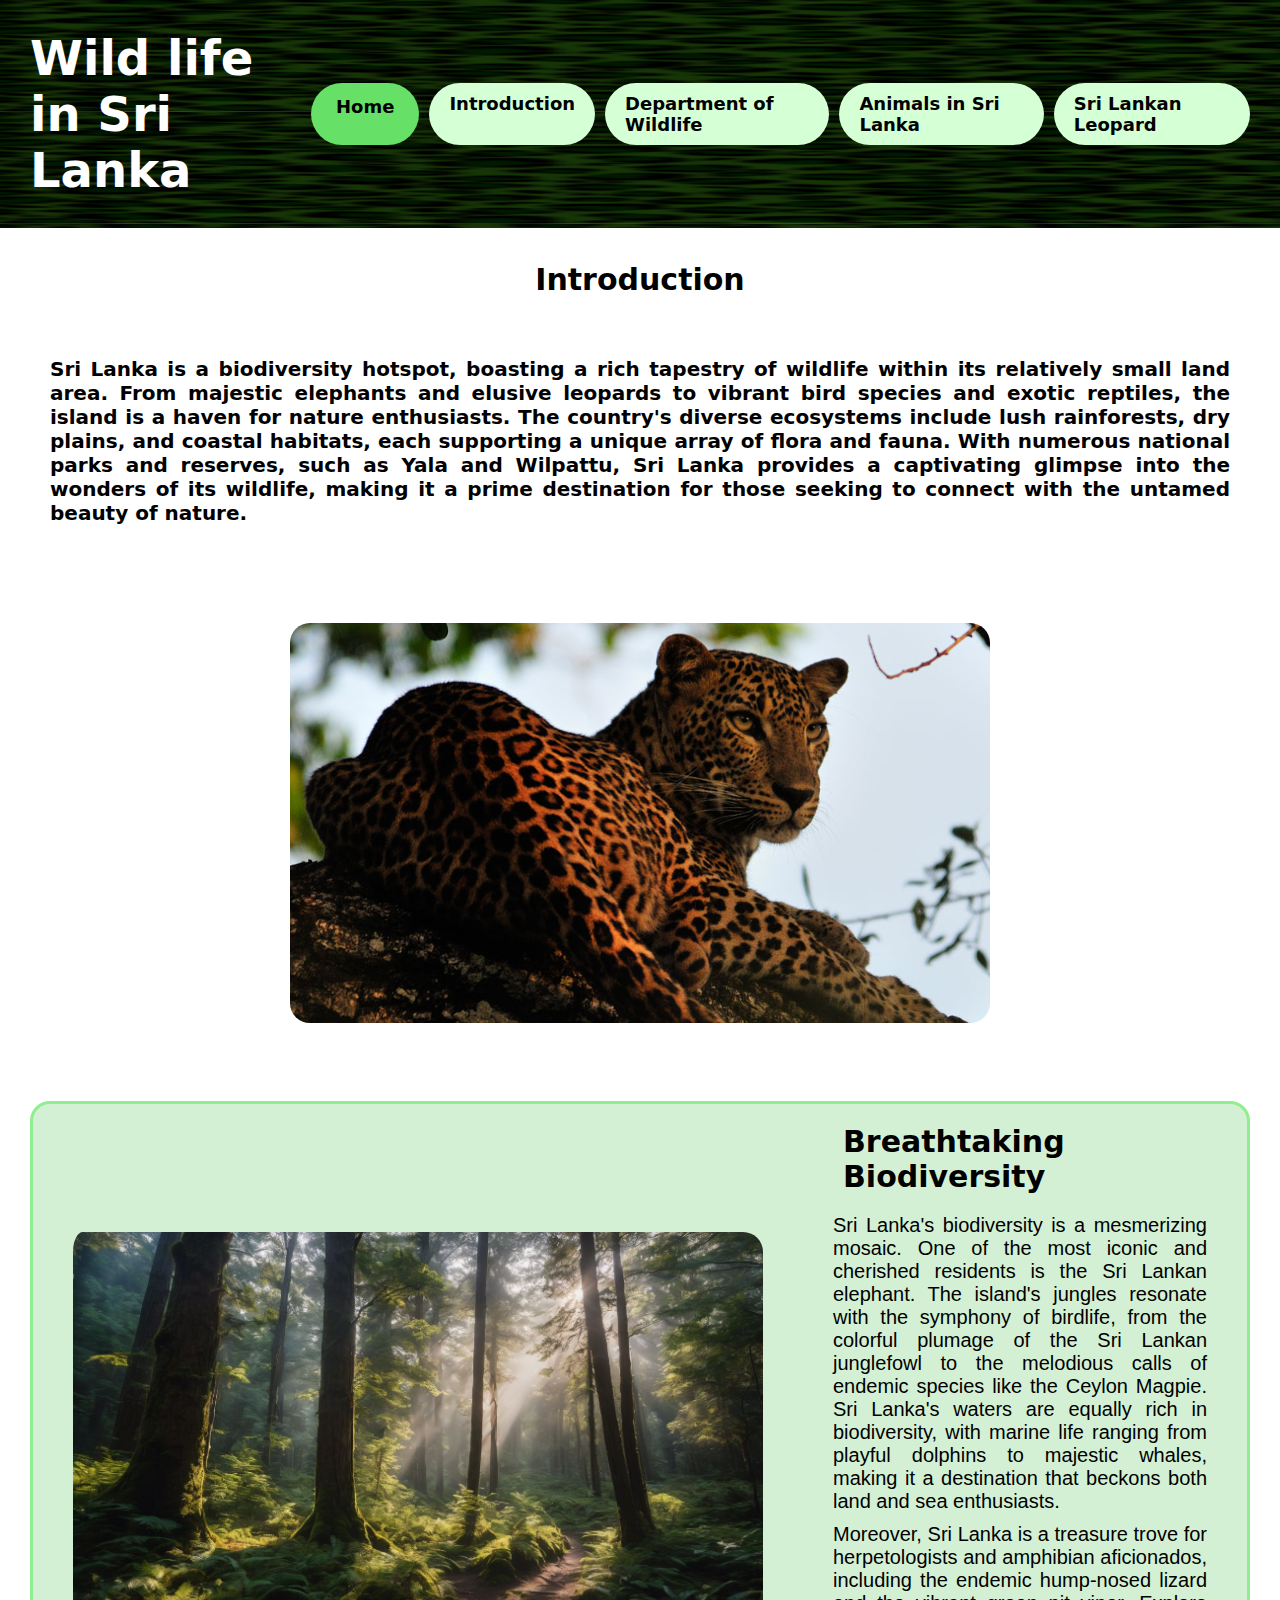
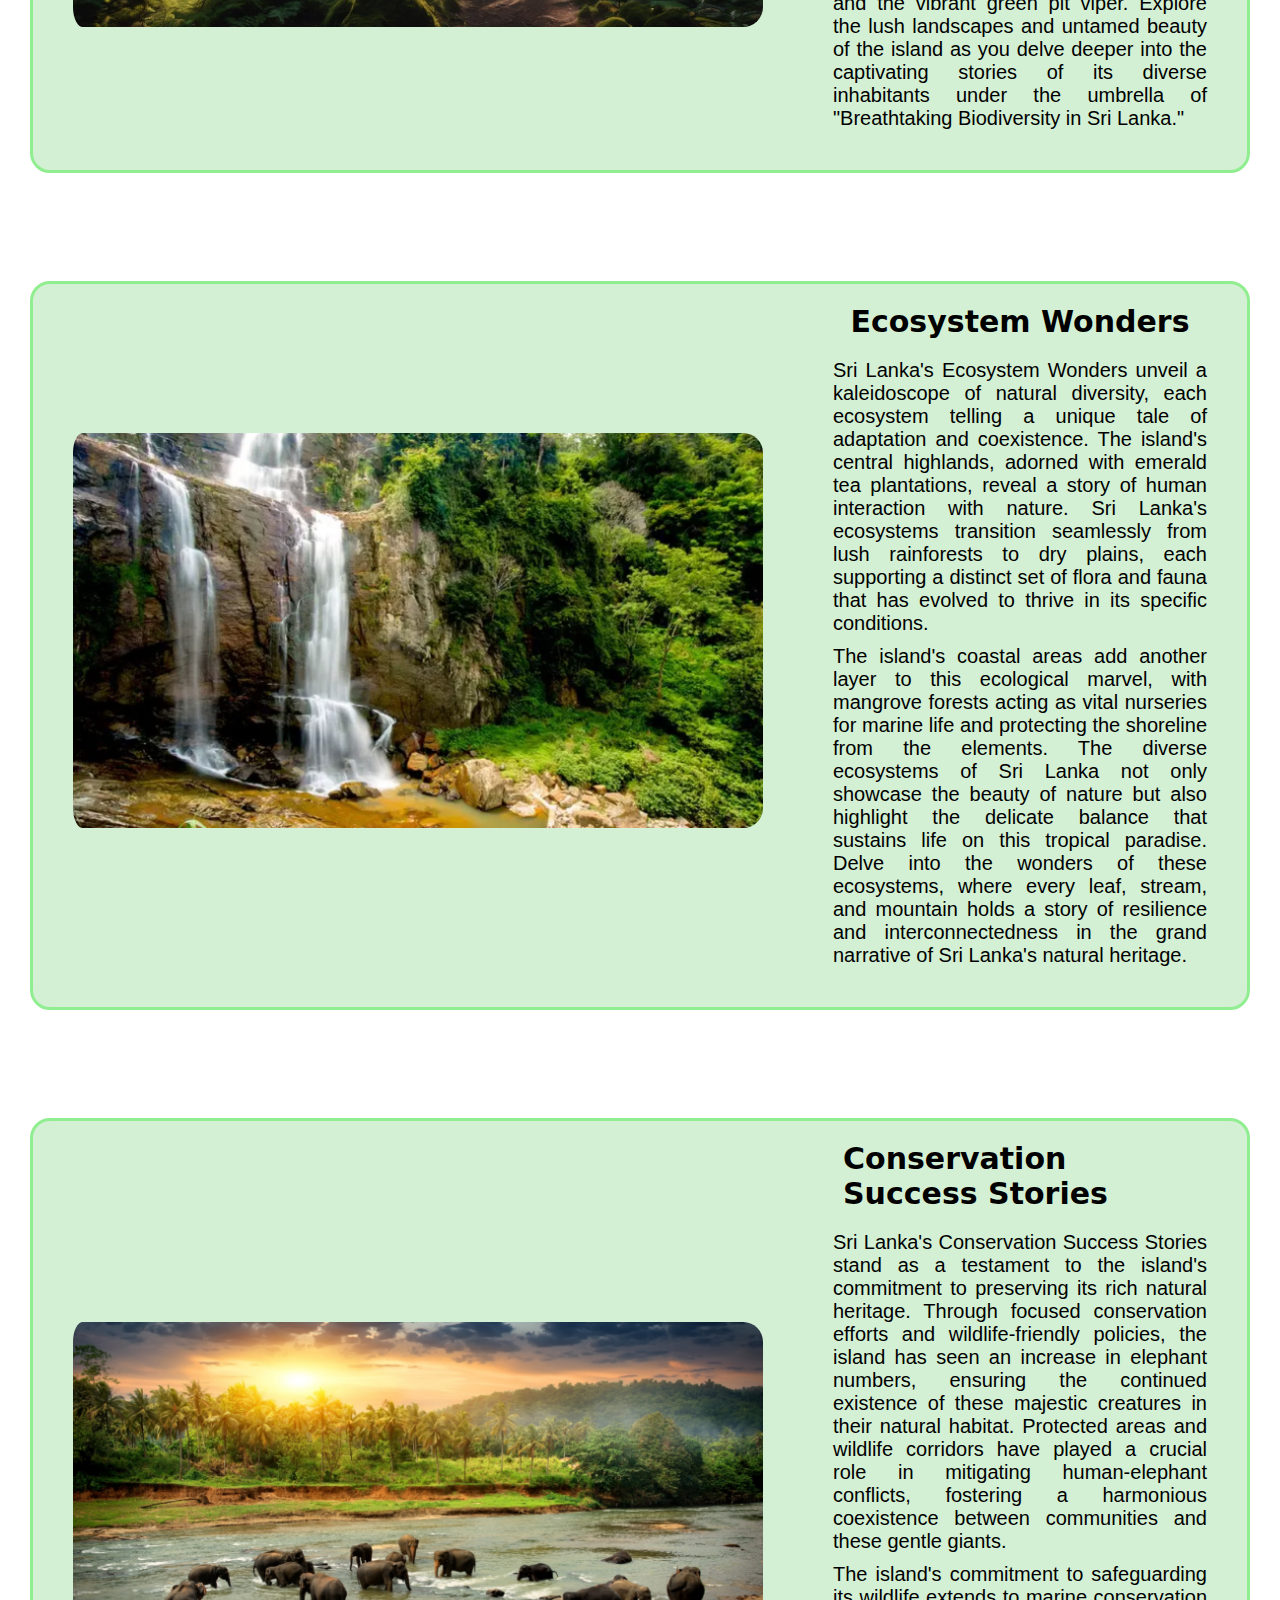
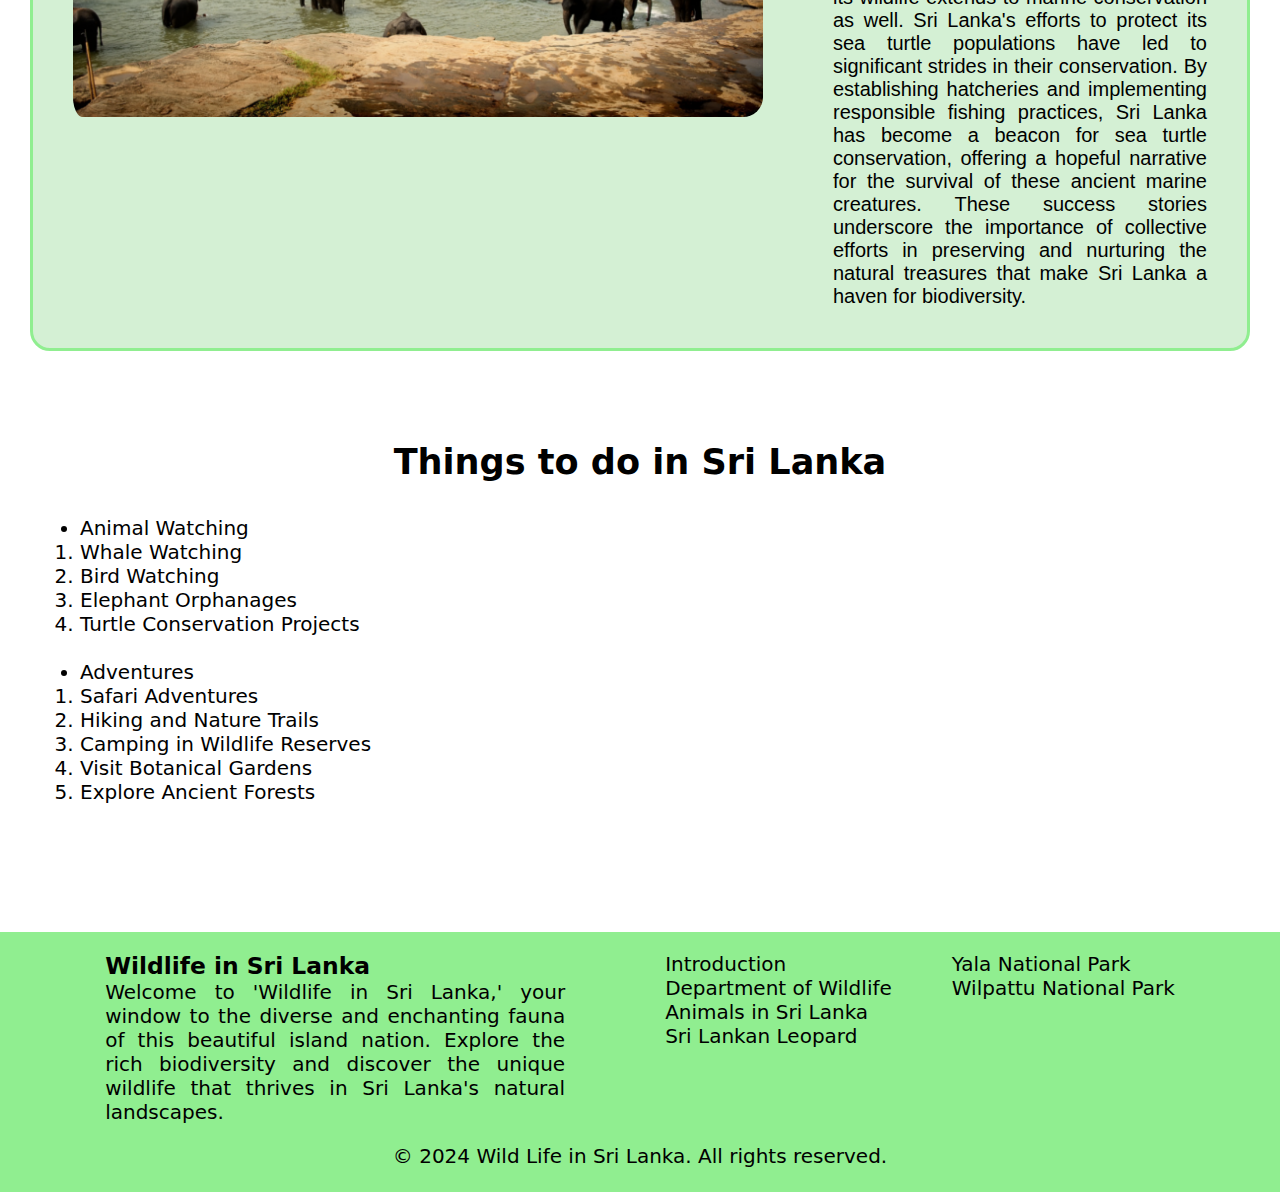
==== index.html @ efc49bca "adding the comments" ====
<!DOCTYPE html>
<html>
    <head>
        <link rel="stylesheet" href="main.css">
        <meta name="viewport" content="width=device-width, initial-scale=1.0">
        <title>Wild Life in Sri Lanka</title>
        
    </head>
    <body>
        
        <header>
            <nav class="navbar">
              <div class="logo">
                <h2 class="sign">Wild life <br>in Sri Lanka</h2>
              </div>
      
              <div class="nav-links">
                <a class="subnavi active" href="index.html">Home</a>
                <a class="subnavi" href="intro.html">Introduction</a>
                <a class="subnavi" href="department.html">Department of Wildlife</a>
                <a class="subnavi" href="animals.html">Animals in Sri Lanka</a>
                <a class="subnavi" href="leopard.html">Sri Lankan Leopard</a>
              </div>
            </nav>
        </header>
        
        <!-- brief introductions -->
        <br>
        <h2 id="int">Introduction</h2>
        <p id="intro">Sri Lanka is a biodiversity hotspot, boasting a rich tapestry of wildlife within its relatively small land area. From majestic elephants and elusive leopards to vibrant bird species and exotic reptiles, the island is a haven for nature enthusiasts. The country's diverse ecosystems include lush rainforests, dry plains, and coastal habitats, each supporting a unique array of flora and fauna. With numerous national parks and reserves, such as Yala and Wilpattu, Sri Lanka provides a captivating glimpse into the wonders of its wildlife, making it a prime destination for those seeking to connect with the untamed beauty of nature.</p>
        <br><br>
        <img src="img01.jpg" id="img01">
        <br><br>

        <div class="box01">
        <div class="double-boxes">
        <div>
            <img src="img02.jpg" id="img02" >
        </div>
        <div class="para1">
            <div class="subhead01">
                <h4>Breathtaking Biodiversity</h4>
            </div>
            <p> Sri Lanka's biodiversity is a mesmerizing mosaic. One of the most iconic and cherished residents is the Sri Lankan elephant. The island's jungles resonate with the symphony of birdlife, from the colorful plumage of the Sri Lankan junglefowl to the melodious calls of endemic species like the Ceylon Magpie. Sri Lanka's waters are equally rich in biodiversity, with marine life ranging from playful dolphins to majestic whales, making it a destination that beckons both land and sea enthusiasts.</p>    
            <p>Moreover, Sri Lanka is a treasure trove for herpetologists and amphibian aficionados, including the endemic hump-nosed lizard and the vibrant green pit viper. Explore the lush landscapes and untamed beauty of the island as you delve deeper into the captivating stories of its diverse inhabitants under the umbrella of "Breathtaking Biodiversity in Sri Lanka."</p>
        </div>
        </div>
        </div>
        <br><br>

        <div class="box01">
        <div class="double-boxes">
        <div>
            <img src="img03.jpg" id="img03" >
        </div>
        <div class="para1">
            <div class="subhead01">
                <h4>Ecosystem Wonders</h4>
            </div>
            <p> Sri Lanka's Ecosystem Wonders unveil a kaleidoscope of natural diversity, each ecosystem telling a unique tale of adaptation and coexistence. The island's central highlands, adorned with emerald tea plantations, reveal a story of human interaction with nature. Sri Lanka's ecosystems transition seamlessly from lush rainforests to dry plains, each supporting a distinct set of flora and fauna that has evolved to thrive in its specific conditions.</p>
            <p>The island's coastal areas add another layer to this ecological marvel, with mangrove forests acting as vital nurseries for marine life and protecting the shoreline from the elements. The diverse ecosystems of Sri Lanka not only showcase the beauty of nature but also highlight the delicate balance that sustains life on this tropical paradise. Delve into the wonders of these ecosystems, where every leaf, stream, and mountain holds a story of resilience and interconnectedness in the grand narrative of Sri Lanka's natural heritage.</p>
        </div>
        </div>
        </div>
        <br><br>

        <div class="box01">
        
        <div class="double-boxes">
        <div>
            <img src="img04.jpg" id="img04">
        </div>
        <div class="para1">
            <div class="subhead01">
                <h4>Conservation Success Stories</h4>
            </div>
            <p> Sri Lanka's Conservation Success Stories stand as a testament to the island's commitment to preserving its rich natural heritage. Through focused conservation efforts and wildlife-friendly policies, the island has seen an increase in elephant numbers, ensuring the continued existence of these majestic creatures in their natural habitat. Protected areas and wildlife corridors have played a crucial role in mitigating human-elephant conflicts, fostering a harmonious coexistence between communities and these gentle giants.</p>
            <p>The island's commitment to safeguarding its wildlife extends to marine conservation as well. Sri Lanka's efforts to protect its sea turtle populations have led to significant strides in their conservation. By establishing hatcheries and implementing responsible fishing practices, Sri Lanka has become a beacon for sea turtle conservation, offering a hopeful narrative for the survival of these ancient marine creatures. These success stories underscore the importance of collective efforts in preserving and nurturing the natural treasures that make Sri Lanka a haven for biodiversity.</p>
        </div>
        </div>
        </div>
        

        <!-- list -->
        <div class="list01">
        <div class="subhead01">
            <h3>Things to do in Sri Lanka</h3>
        </div>
        <ul>
            <br>
            <li>Animal Watching</li>
                <ol>
                    <li>Whale Watching</li>
                    <li>Bird Watching</li>
                    <li>Elephant Orphanages</li>
                    <li>Turtle Conservation Projects</li>
                </ol>
            <br>
            <li>Adventures</li>
            <ol>
                <li>Safari Adventures</li>
                <li>Hiking and Nature Trails</li>
                <li>Camping in Wildlife Reserves</li>
                <li>Visit Botanical Gardens</li>
                <li>Explore Ancient Forests</li>
            </ol>
        </ul>
        </div>
        
        <br><br>

    </body>
    <footer class="footer">
        <div class="footer_sections">
        <div class="footer_des">
        <h3>Wildlife in Sri Lanka</h4>
        <p></p>Welcome to 'Wildlife in Sri Lanka,' your window to the diverse and enchanting fauna of this beautiful island nation. Explore the rich biodiversity and discover the unique wildlife that thrives in Sri Lanka's natural landscapes.</p>
        </div>
        <div class="footer_links">
        <div class="pages">
        <ul style="list-style-type: none;">
            <li><a href="intro.html">Introduction</a></li>
            <li><a href="department.html">Department of Wildlife</a></li>
            <li><a href="animals.html">Animals in Sri Lanka</a></li>
            <li><a href="leopard.html">Sri Lankan Leopard</a></li>  
        </ul>
        </div>

        <div class="parks">
        <ul style="list-style-type: none;">
            <li><a href="yala.html">Yala National Park</a></li>
            <li><a href="wilpattu.html">Wilpattu National Park</a></li>
        </ul>
        </div>
        </div>
        </div>

        <div class="foot">
        <p>&copy; 2024 Wild Life in Sri Lanka. All rights reserved.</p><br>
        </div>
    </footer>

</html>
---- main.css ----
@import url("https://fonts.googleapis.com/css2?family=Poppins:wght@300;400;500;600;700&display=swap");

* {
  margin: 0;
  padding: 0;
  box-sizing: border-box;
}


body {
    background-color: white;
    font-family: system-ui, -apple-system, BlinkMacSystemFont, 'Segoe UI', Roboto, Oxygen, Ubuntu, Cantarell, 'Open Sans', 'Helvetica Neue', sans-serif;
    font-size: 20px;

}

/* navigation bar */
#head {
    text-align: center;
    color: white;
    border-style: none;
    padding: 50px;
    font-size: large;
    position: relative;
    box-sizing: border-box;
    background-image: url("img34.png");
    
}

.navbar {
    display: flex;
    justify-content: space-between;
    align-items: center;
    padding: 30px;
    background-image: url("img34.png");
}

.nav-links {
    display: flex;
    gap: 10px;
    font-size: 18px;
    cursor: pointer;
}
.nav-links .active {
    cursor: pointer;
    font-size: 18px;
    color: black;
    padding: 13px 25px;
    background-color: rgb(102, 224, 102);
    font-weight: 800;

}

.nav-links a:hover {
    background-color: rgb(102, 224, 102);
    color: white;
}

.subnavi {
    color: black;
    padding: 10px 20px;
    background-color: rgb(213, 255, 213);
    border: none;
    border-radius: 60px;
    text-decoration: none;
    font-weight: 700;
    transition: ease 0.5s;
}

h2 {
    text-align: center;
}

#img01 {
    border-radius: 20px;
    margin: auto;

}

.subhead01 {
    font-size: 30px;
    color: black;
    flex-direction: row;
    text-align: justify;
    display: flex;
    justify-content: center;
    padding: 10px;
    font-family: system-ui, -apple-system, BlinkMacSystemFont, 'Segoe UI', Roboto, Oxygen, Ubuntu, Cantarell, 'Open Sans', 'Helvetica Neue', sans-serif;
}

.subhead02 {
    font-size: 25px;
    color: black;
    flex-direction: row;
    text-align: justify;
    display: flex;
    justify-content: center;
    padding: 10px;
    font-family: system-ui, -apple-system, BlinkMacSystemFont, 'Segoe UI', Roboto, Oxygen, Ubuntu, Cantarell, 'Open Sans', 'Helvetica Neue', sans-serif;
}

#img02 {
    max-width: 700px; 
    float: left;
    object-fit: cover;
    border-radius: 20px;
    margin-top: 25px;
    margin-right: 20px;
    flex-direction: column;
    display: flex;
    padding-left:10px;
}

.para1 {
    font-size: 20px;
    flex-direction: column;
    text-align: left;
    display: flex;
    justify-content:right;
    padding: 20;
    font-family: Arial, Helvetica, sans-serif;
    font-weight: 520;
    margin: 10px;

}

#img03 {
    max-width: 700px; 
    float: left;
    object-fit: cover;
    border-radius: 20px;
    margin-right: 20px;
    flex-direction: column;
    display: flex;
    padding-left:10px; 

}

#img04 {
    max-width: 700px; 
    float: left;
    object-fit: cover;
    border-radius: 20px;
    margin-right: 20px;
    flex-direction: column;
    display: flex;
    padding-left:10px;

}


.topic2 {
    border: solid;
    border-radius: 20px;

}

.topic3 {
    border: solid;
    border-radius: 20px;
}

.sign {
    text-align: left;
    font-size: xxx-large;
    color: white;

}

#img01 {
    display: block;
    margin: auto;
}

#intro {
    font-weight: 550;
    padding: 20px;
    margin: 30px;
    text-align: center;
    text-align: justify;
    text-justify: inter-word;

}

.test {
    margin: 0;
    padding: 0;
    box-sizing: border-box;
    display: flexbox;
    justify-content: space-between;
}

#int {
    font-size: 30px;
    color: black;
    flex-direction: row;
    text-align: justify;
    display: flex;
    justify-content: center;
    padding: 10px;
    font-family: system-ui, -apple-system, BlinkMacSystemFont, 'Segoe UI', Roboto, Oxygen, Ubuntu, Cantarell, 'Open Sans', 'Helvetica Neue', sans-serif;
}

.box01 {
    border: solid;
    margin: 30px;
    border-radius: 20px;
    padding-bottom: 30px;
    padding-left: 20px;
    padding-right: 30px;
    border-color: lightgreen;
    background-color: rgb(212, 240, 212);
}

.box02 {
    border: solid;
    margin: 5px 40px;
    border-radius: 20px;
    padding-bottom: 30px;
    padding-left: 20px;
    padding-right: 30px;
    border-color: lightgreen;
    background-color: rgb(212, 240, 212);
}

.forests {
    font-weight: 100;
    text-align: center;
    font-size: x-large;
    margin: 20px;
    font-size: 30px;

}

.des {
    padding: 10px;
    font-weight: 600;
    margin: 10px;
}

.sqr2 {
    display: flex;
    flex-direction: row;
    justify-content: space-between;
    align-items: center;
    gap: 10px
    
}

.sqr2 img{
    width: 50%;
    border-radius: 20px;
    max-height: 500px;
    max-width: 800px;
    margin-right: 10px;
}

.sqr2 iframe{
    width: 50%;
    border-radius: 20px;
}

.list01 {
    padding: 30px 30px;
    margin: 50px;
    border-radius: 20px;
}

.table01 {
    padding: 1px 200px 30px;
    margin: auto;
}

#tfoot {
    text-align: center;
}

.table_topic {
    text-align: center;
    font-size: x-large;

}

#img33, #img35, #img36, #img37, #img38, #img39 {
    border-radius: 30px;
    padding: 20px;
    max-width: 400px;
    max-height: 400px;
}

#img10, #img11 {
    margin-top: 30px;
}

#img12, #img13, #img14, #img15, #img16, #img17, #img18, #img19, #img20, #img21 {
    margin-top: 30px;
}

iframe {
    border-radius: 20px;
    max-height: 400px;
}

.flex2 {
    border-radius: 20px;
    padding-bottom: 30px;
    padding-left: 20px;
    padding-right: 30px;
    border-color: lightgreen;
    background-color: rgb(212, 240, 212);
    display: flex;
    flex-direction: row;
    justify-content: space-between;
    align-items: center;
    margin: 20px;
}

.flex3 {
    display: flex;
    flex-direction: column;
    justify-content: space-between;
    align-items: center;
}

.map_department {
    display: flex; 
    justify-content: center;
    padding: 50px 10px;
}

.link {
    text-align: center;
    font-weight: 500;

}

.subnavi02 {
    color: white;
    padding: 10px 20px;
    background-color:green;
    border: none;
    border-radius: 60px;
    text-decoration: none;
    font-weight: 700;
    transition: ease 0.5s;
}

.subnavi02 a:hover {
    background-color: rgb(102, 224, 102);
    color: white;
}


.double-boxes {
    display: flex;
    align-items: center;
    justify-content: center;

    gap: 40px;
  }

@media (max-width: 768px){
    .sqr2 iframe, .sqr2 img{
        width: 100%;
    }
}
  /* flex boxes */
  .double-boxes img {
    max-width: 600px;
    border-radius: 20px;
    object-fit: contain;
    margin: 10px;
  }

  .double-boxes p {
    font-size: 20px;
    font-weight: 270;
  }
  
  .double-boxes a {
    text-decoration: none;
    color: black;
    font-weight: 700;
    background-color: lightgreen;
    padding: 20px;
    border-radius: 20px;
    width: fit-content;
    transition: ease 0.5s;
  }

  .double-boxes a:hover {
    background-color: green;
    color: white;
  }
  
  .para1 {
    display: flex;
    align-items: center;
    justify-content: center;
    flex-direction: column;
    gap: 10px;
    text-align: justify;
    text-justify: inter-word;
  }
  
  .para2 {
    display: flex;
    justify-content: right;
    flex-direction: column;
    gap: 10px;
    margin: 20px 10px;
    text-align: justify;
    text-justify: inter-word;
    
  }

  #where_leo{
    margin: 30px;
  }

  /* table */
  table {
    border: 1px solid lightgreen;
    border-collapse: collapse;
    font-family: Arial, sans-serif;
  }
  
  th {
    background-color: rgb(102, 224, 102);
    text-align: left;
    padding: 5px;
  }
  
  td {
    border: 1px solid lightgreen;
    padding: 5px;
  }

  tr:nth-child(even) {
    background-color: rgb(212, 240, 212);
  }

  /* footer */
  .footer {
    background-color: lightgreen;
    text-align: center;
  }

  .footer_links {
    display: flex;
    flex-direction: row;
    gap: 60px;
    justify-content: center;
    padding: 20px;
  }

  .pages {
    text-align: left;
  }

  .parks {
    text-align: left;
  }

  .footer a {
    text-decoration: none; 
    cursor: pointer;
    color: black;
  }

  .footer_sections {
    display: flex;
    flex-direction: row;    
    justify-content: center;
    gap: 60px;
  }

  .footer_des {
    text-align: justify;
    text-justify: inter-word;
    padding: 20px;
    max-width: 500px;
  }


@media all and (max-width: 700px) {
    
    .navbar {
        flex-direction: column;
        text-align: center;
        display: flex;
        display: flex;
    }

    .nav-links {
        margin-top: 10px;
        display: none;
        flex-direction: column;
    }

    .nav-links a {
        margin: 10px 0;
        display: block;
        padding: 10px;
        border-radius: 60px;
    }


    .nav-links {
        display: flex;
        gap: 10px;
        font-size: 18px;
        cursor: pointer;
        
    }
    .nav-links .active {
        cursor: pointer;
        font-size: 18px;
        color: black;
        padding: 13px 25px;
        background-color: rgb(102, 224, 102);
        font-weight: 800;
        display: flex;
        flex-direction: column;
    
    }
    
    .nav-links a:hover {
        background-color: rgb(102, 224, 102);
        color: white;
    }

    .subnavi {
        color: black;
        padding: 10px 20px;
        background-color: rgb(213, 255, 213);
        border: none;
        border-radius: 60px;
        text-decoration: none;
        font-weight: 700;
        transition: ease 0.5s;
    }

    
    .sign {
        text-align: center;
        font-size: xxx-large;
        color: white;
    }

    #img01 {
        max-width: 300px;
    }

    
    #img02, #img03, #img04{
        max-width: 300px;
    }
  
    #img05, #img06, #img07, #img08, #img09  {
        max-width: 400px;
    } 

    iframe {
        max-height: 200px;
    }

    #img10, #img11 {
        max-width: 300px;
    } 

    .forests {
        padding: 0px;
    }

    .sqr2 {
        display: flex;
        flex-direction: column;
    }

    .box01, .box02 {
        margin: 10px;
        padding: 20px;
        text-align: center;
        text-align: justify;
        text-justify: inter-word;

    }

    .flex3 {
        display: flex;
        flex-direction: column;
        justify-content: space-between;
        align-items: center;
        padding: 10px;
    }
    
    .flex2 {
        display: flex;
        flex-direction: column;
        padding: 20px;
    }


    .double-boxes {
        flex-direction: column;
    }

    .double-boxes img {
        max-width: 100%;
        margin: 10px 0;
    }

    .para1, .para2 {
        padding: 10px;
        text-align: center;
        text-align: justify;
        text-justify: inter-word;
    }

    .subhead01 {
        text-align: center;
    }

    .subnavi02 {
        margin: 20px;
    }
    .des {
        text-align: justify;
        text-justify: inter-word;
    }

    .list01 {
        padding: 50px;
    }
    
    iframe {
        border-radius: 20px;
        max-width: 400px;
    }

    .table01 {
        padding: 20px 10px;
        margin: auto;
    }

    .footer_sections {
        flex-direction: column;
        gap: 10px;
      }
}



@media all and (max-width: 960px) {

    #img33, #img35, #img36, #img37,#img38, #img39 {
        max-width: 350px;
        padding: 20px;
    } 

    .flex2 {
        display: flex;
        flex-direction: column;
    }
}

@media all and (max-width: 1150px) {
    .double-boxes {
        flex-direction: column;
    }

    .double-boxes img {
        max-width: 100%;
        margin: 10px 0;
    }

}
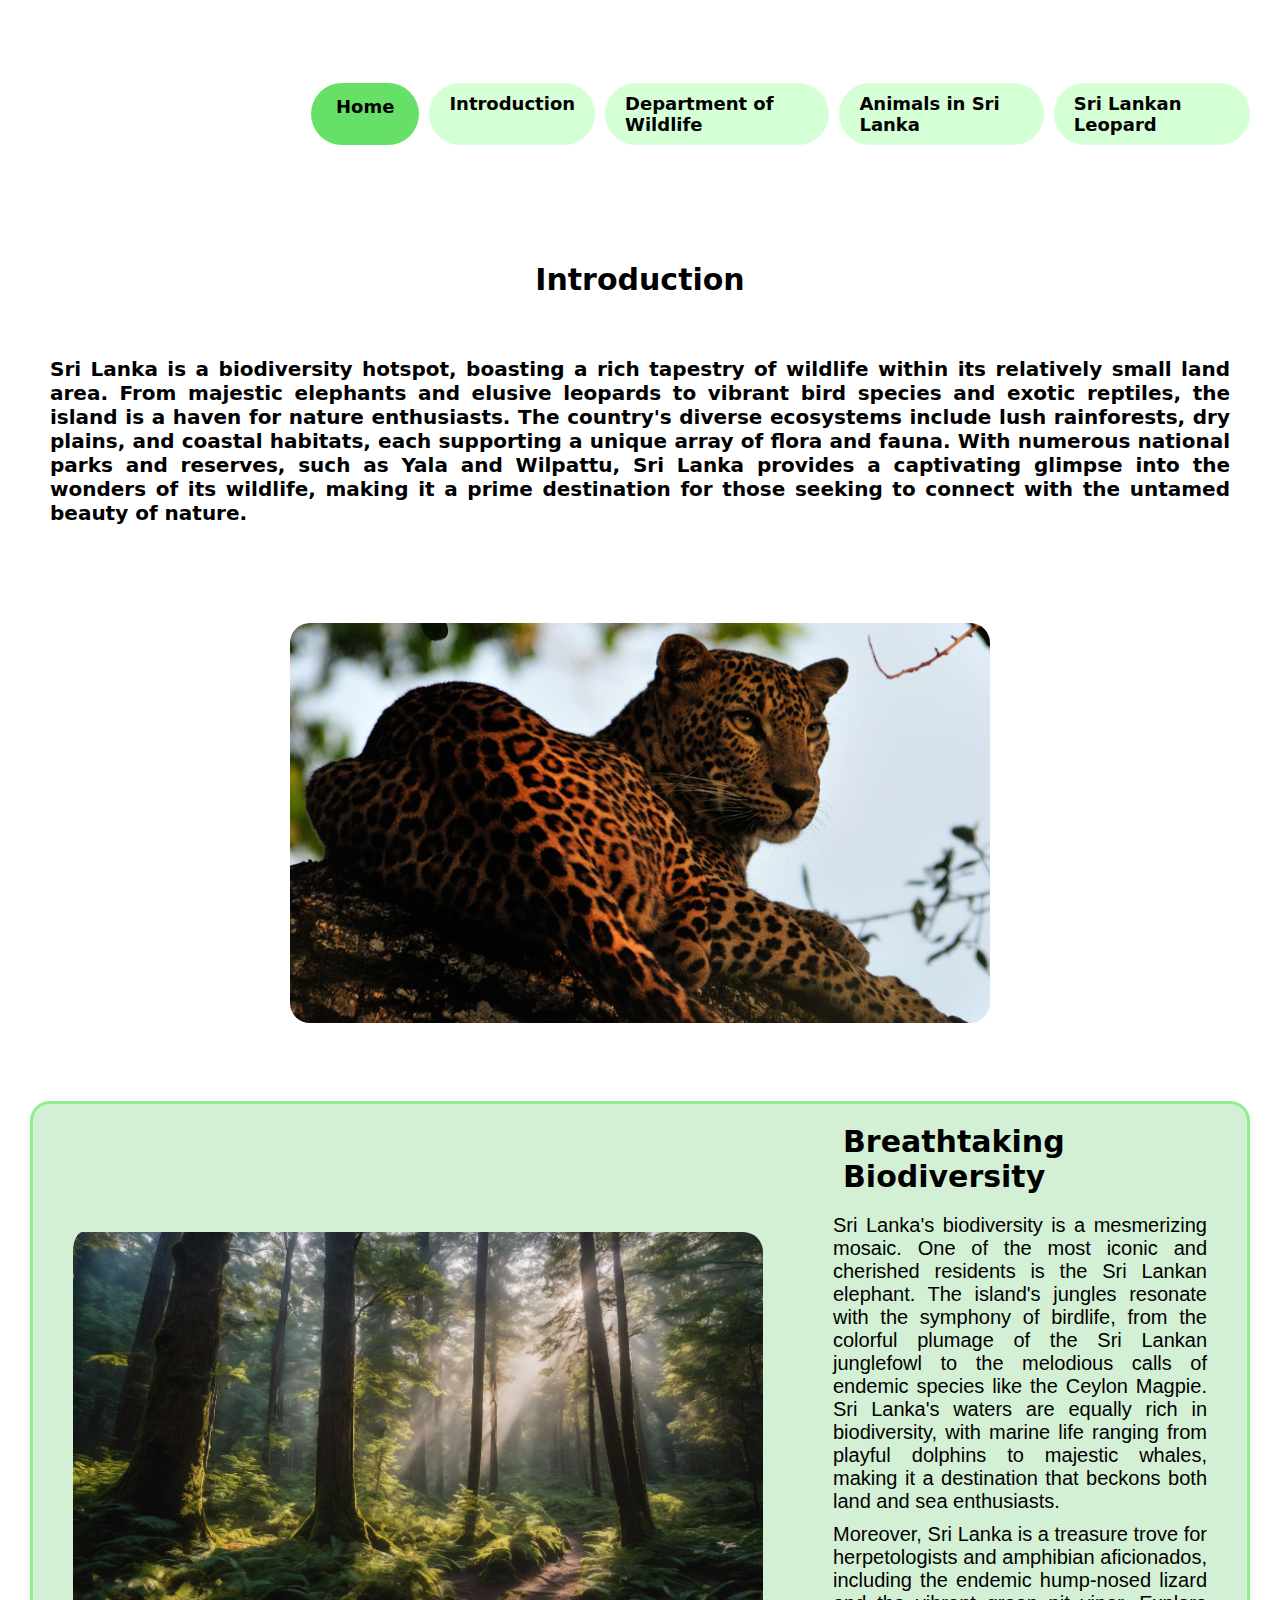
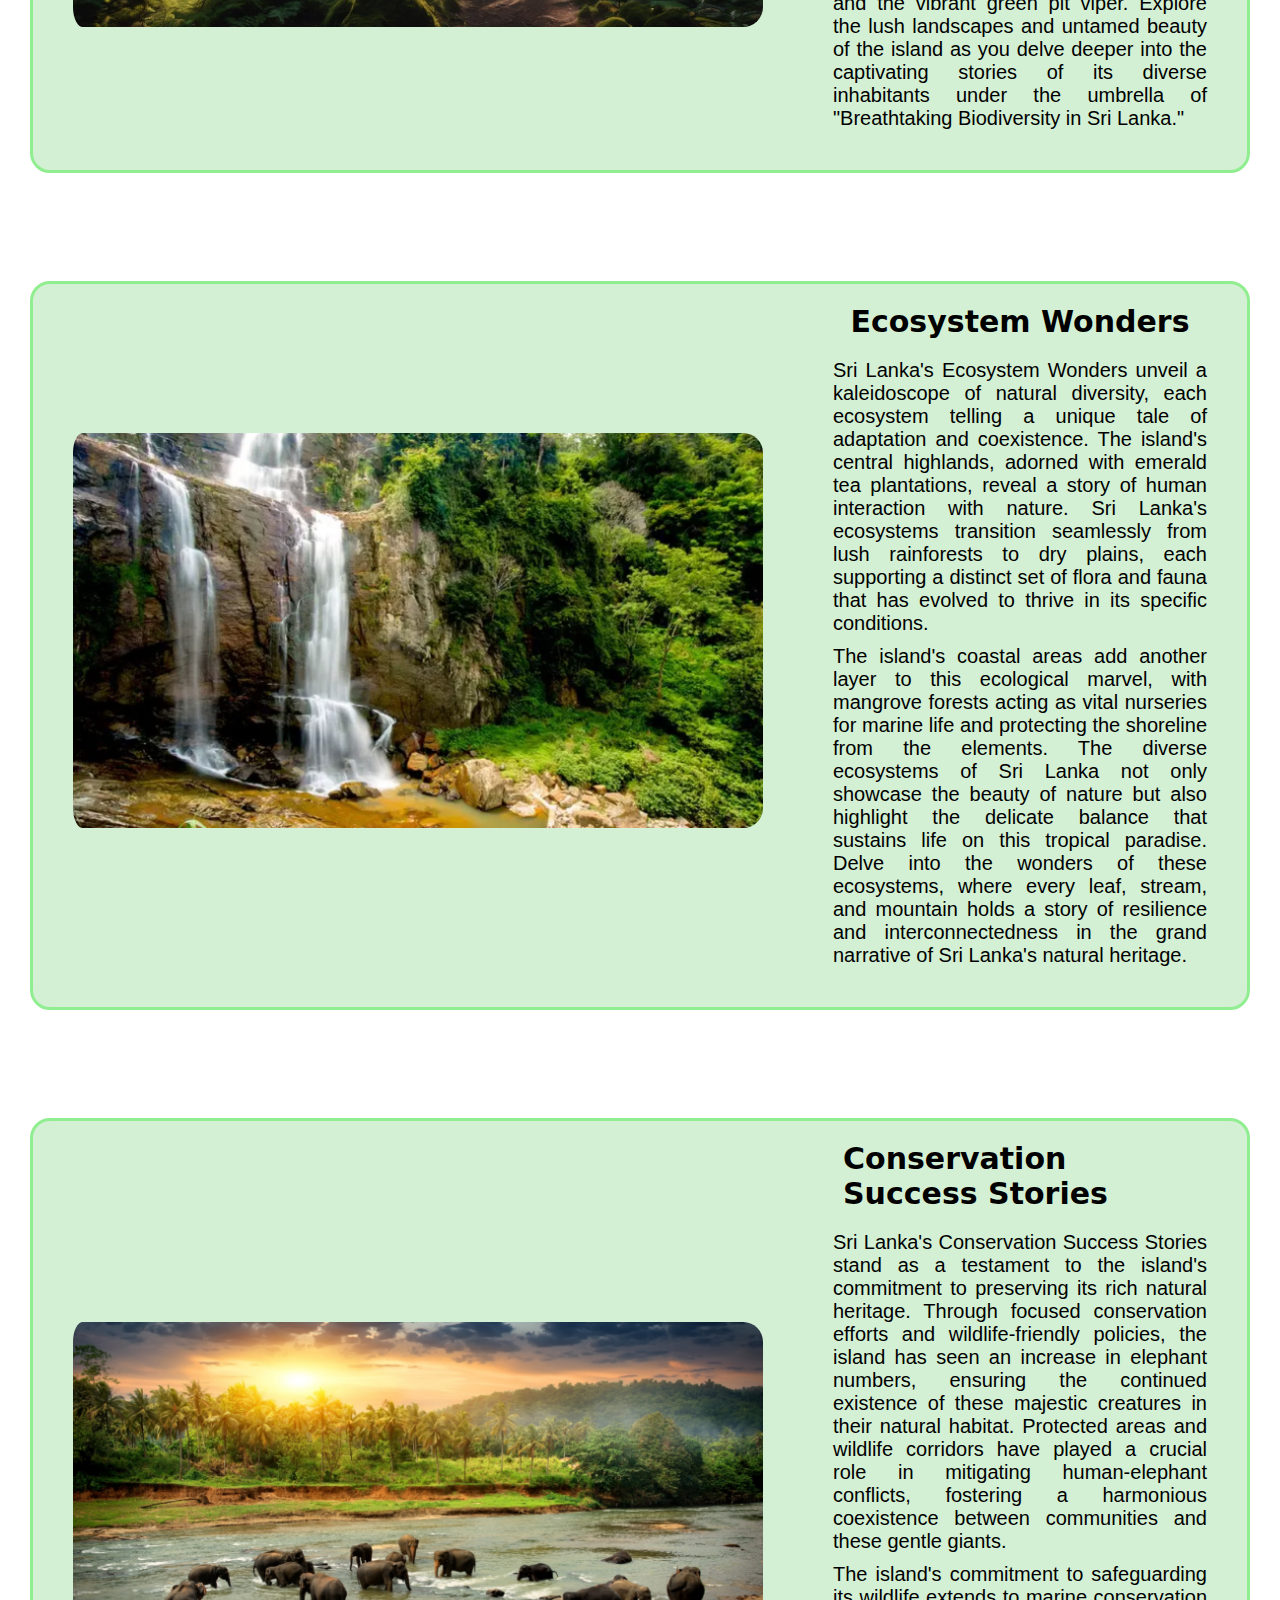
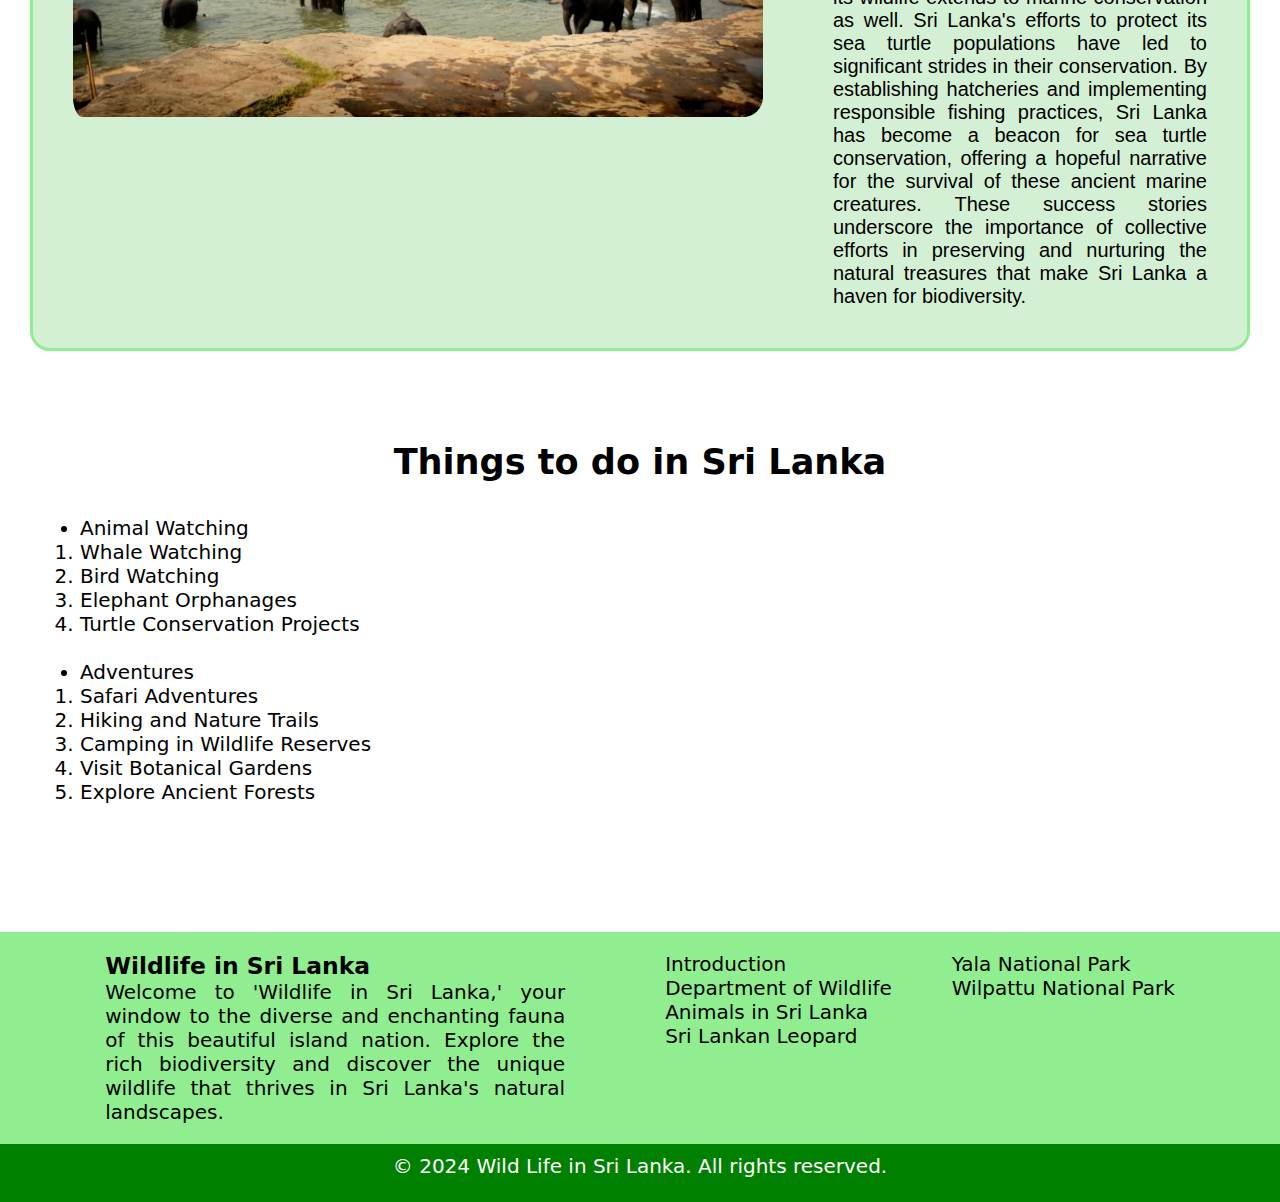
==== commit e1dd7615: "to final" ====
--- a/index.html
+++ b/index.html
@@ -1,7 +1,7 @@
 <!DOCTYPE html>
 <html>
     <head>
-        <link rel="stylesheet" href="main.css">
+        <link rel="stylesheet" href="CSSAssets/main.css">
         <meta name="viewport" content="width=device-width, initial-scale=1.0">
         <title>Wild Life in Sri Lanka</title>
         
@@ -29,13 +29,13 @@
         <h2 id="int">Introduction</h2>
         <p id="intro">Sri Lanka is a biodiversity hotspot, boasting a rich tapestry of wildlife within its relatively small land area. From majestic elephants and elusive leopards to vibrant bird species and exotic reptiles, the island is a haven for nature enthusiasts. The country's diverse ecosystems include lush rainforests, dry plains, and coastal habitats, each supporting a unique array of flora and fauna. With numerous national parks and reserves, such as Yala and Wilpattu, Sri Lanka provides a captivating glimpse into the wonders of its wildlife, making it a prime destination for those seeking to connect with the untamed beauty of nature.</p>
         <br><br>
-        <img src="img01.jpg" id="img01">
+        <img src="ImageAssets/img01.jpg" id="img01">
         <br><br>
 
         <div class="box01">
         <div class="double-boxes">
         <div>
-            <img src="img02.jpg" id="img02" >
+            <img src="ImageAssets/img02.jpg" id="img02" >
         </div>
         <div class="para1">
             <div class="subhead01">
@@ -51,7 +51,7 @@
         <div class="box01">
         <div class="double-boxes">
         <div>
-            <img src="img03.jpg" id="img03" >
+            <img src="ImageAssets/img03.jpg" id="img03" >
         </div>
         <div class="para1">
             <div class="subhead01">
@@ -68,7 +68,7 @@
         
         <div class="double-boxes">
         <div>
-            <img src="img04.jpg" id="img04">
+            <img src="ImageAssets/img04.jpg" id="img04">
         </div>
         <div class="para1">
             <div class="subhead01">
--- a/CSSAssets/main.css
+++ b/CSSAssets/main.css
@@ -0,0 +1,685 @@
+@import url("https://fonts.googleapis.com/css2?family=Poppins:wght@300;400;500;600;700&display=swap");
+
+* {
+  margin: 0;
+  padding: 0;
+  box-sizing: border-box;
+}
+
+
+body {
+    background-color: white;
+    font-family: system-ui, -apple-system, BlinkMacSystemFont, 'Segoe UI', Roboto, Oxygen, Ubuntu, Cantarell, 'Open Sans', 'Helvetica Neue', sans-serif;
+    font-size: 20px;
+
+}
+
+/* navigation bar */
+#head {
+    text-align: center;
+    color: white;
+    border-style: none;
+    padding: 50px;
+    font-size: large;
+    position: relative;
+    box-sizing: border-box;
+    background-image: url("ImageAssets/img34.png");
+    
+}
+
+.navbar {
+    display: flex;
+    justify-content: space-between;
+    align-items: center;
+    padding: 30px;
+    background-image: url("ImageAssets/img34.png");
+}
+
+.nav-links {
+    display: flex;
+    gap: 10px;
+    font-size: 18px;
+    cursor: pointer;
+}
+.nav-links .active {
+    cursor: pointer;
+    font-size: 18px;
+    color: black;
+    padding: 13px 25px;
+    background-color: rgb(102, 224, 102);
+    font-weight: 800;
+
+}
+
+.nav-links a:hover {
+    background-color: rgb(102, 224, 102);
+    color: white;
+}
+
+.subnavi {
+    color: black;
+    padding: 10px 20px;
+    background-color: rgb(213, 255, 213);
+    border: none;
+    border-radius: 60px;
+    text-decoration: none;
+    font-weight: 700;
+    transition: ease 0.5s;
+}
+
+h2 {
+    text-align: center;
+}
+
+#img01 {
+    border-radius: 20px;
+    margin: auto;
+
+}
+
+.subhead01 {
+    font-size: 30px;
+    color: black;
+    flex-direction: row;
+    text-align: justify;
+    display: flex;
+    justify-content: center;
+    padding: 10px;
+    font-family: system-ui, -apple-system, BlinkMacSystemFont, 'Segoe UI', Roboto, Oxygen, Ubuntu, Cantarell, 'Open Sans', 'Helvetica Neue', sans-serif;
+}
+
+.subhead02 {
+    font-size: 25px;
+    color: black;
+    flex-direction: row;
+    text-align: justify;
+    display: flex;
+    justify-content: center;
+    padding: 10px;
+    font-family: system-ui, -apple-system, BlinkMacSystemFont, 'Segoe UI', Roboto, Oxygen, Ubuntu, Cantarell, 'Open Sans', 'Helvetica Neue', sans-serif;
+}
+
+#img02 {
+    max-width: 700px; 
+    float: left;
+    object-fit: cover;
+    border-radius: 20px;
+    margin-top: 25px;
+    margin-right: 20px;
+    flex-direction: column;
+    display: flex;
+    padding-left:10px;
+}
+
+.para1 {
+    font-size: 20px;
+    flex-direction: column;
+    text-align: left;
+    display: flex;
+    justify-content:right;
+    padding: 20;
+    font-family: Arial, Helvetica, sans-serif;
+    font-weight: 520;
+    margin: 10px;
+
+}
+
+#img03 {
+    max-width: 700px; 
+    float: left;
+    object-fit: cover;
+    border-radius: 20px;
+    margin-right: 20px;
+    flex-direction: column;
+    display: flex;
+    padding-left:10px; 
+
+}
+
+#img04 {
+    max-width: 700px; 
+    float: left;
+    object-fit: cover;
+    border-radius: 20px;
+    margin-right: 20px;
+    flex-direction: column;
+    display: flex;
+    padding-left:10px;
+
+}
+
+
+.topic2 {
+    border: solid;
+    border-radius: 20px;
+
+}
+
+.topic3 {
+    border: solid;
+    border-radius: 20px;
+}
+
+.sign {
+    text-align: left;
+    font-size: xxx-large;
+    color: white;
+
+}
+
+#img01 {
+    display: block;
+    margin: auto;
+}
+
+#intro {
+    font-weight: 550;
+    padding: 20px;
+    margin: 30px;
+    text-align: center;
+    text-align: justify;
+    text-justify: inter-word;
+
+}
+
+.test {
+    margin: 0;
+    padding: 0;
+    box-sizing: border-box;
+    display: flexbox;
+    justify-content: space-between;
+}
+
+#int {
+    font-size: 30px;
+    color: black;
+    flex-direction: row;
+    text-align: justify;
+    display: flex;
+    justify-content: center;
+    padding: 10px;
+    font-family: system-ui, -apple-system, BlinkMacSystemFont, 'Segoe UI', Roboto, Oxygen, Ubuntu, Cantarell, 'Open Sans', 'Helvetica Neue', sans-serif;
+}
+
+.box01 {
+    border: solid;
+    margin: 30px;
+    border-radius: 20px;
+    padding-bottom: 30px;
+    padding-left: 20px;
+    padding-right: 30px;
+    border-color: lightgreen;
+    background-color: rgb(212, 240, 212);
+}
+
+.box02 {
+    border: solid;
+    margin: 5px 40px;
+    border-radius: 20px;
+    padding-bottom: 30px;
+    padding-left: 20px;
+    padding-right: 30px;
+    border-color: lightgreen;
+    background-color: rgb(212, 240, 212);
+}
+
+.forests {
+    font-weight: 100;
+    text-align: center;
+    font-size: x-large;
+    margin: 20px;
+    font-size: 30px;
+
+}
+
+.des {
+    padding: 10px;
+    font-weight: 600;
+    margin: 10px;
+}
+
+.sqr2 {
+    display: flex;
+    flex-direction: row;
+    justify-content: space-between;
+    align-items: center;
+    gap: 10px
+    
+}
+
+.sqr2 img{
+    width: 50%;
+    border-radius: 20px;
+    max-height: 500px;
+    max-width: 800px;
+    margin-right: 10px;
+}
+
+.sqr2 iframe{
+    width: 50%;
+    border-radius: 20px;
+}
+
+.list01 {
+    padding: 30px 30px;
+    margin: 50px;
+    border-radius: 20px;
+}
+
+.table01 {
+    padding: 1px 200px 30px;
+    margin: auto;
+}
+
+#tfoot {
+    text-align: center;
+}
+
+.table_topic {
+    text-align: center;
+    font-size: x-large;
+
+}
+
+#img33, #img35, #img36, #img37, #img38, #img39 {
+    border-radius: 30px;
+    padding: 20px;
+    max-width: 400px;
+    max-height: 400px;
+}
+
+#img10, #img11 {
+    margin-top: 30px;
+}
+
+#img12, #img13, #img14, #img15, #img16, #img17, #img18, #img19, #img20, #img21 {
+    margin-top: 30px;
+}
+
+iframe {
+    border-radius: 20px;
+    max-height: 400px;
+}
+
+.flex2 {
+    border-radius: 20px;
+    padding-bottom: 30px;
+    padding-left: 20px;
+    padding-right: 30px;
+    border-color: lightgreen;
+    background-color: rgb(212, 240, 212);
+    display: flex;
+    flex-direction: row;
+    justify-content: space-between;
+    align-items: center;
+    margin: 20px;
+}
+
+.flex3 {
+    display: flex;
+    flex-direction: column;
+    justify-content: space-between;
+    align-items: center;
+}
+
+.map_department {
+    display: flex; 
+    justify-content: center;
+    padding: 50px 10px;
+}
+
+.link {
+    text-align: center;
+    font-weight: 500;
+
+}
+
+.subnavi02 {
+    color: white;
+    padding: 10px 20px;
+    background-color:green;
+    border: none;
+    border-radius: 60px;
+    text-decoration: none;
+    font-weight: 700;
+    transition: ease 0.5s;
+}
+
+.subnavi02 a:hover {
+    background-color: rgb(102, 224, 102);
+    color: white;
+}
+
+
+.double-boxes {
+    display: flex;
+    align-items: center;
+    justify-content: center;
+
+    gap: 40px;
+  }
+
+@media (max-width: 768px){
+    .sqr2 iframe, .sqr2 img{
+        width: 100%;
+    }
+}
+  /* flex boxes */
+  .double-boxes img {
+    max-width: 600px;
+    border-radius: 20px;
+    object-fit: contain;
+    margin: 10px;
+  }
+
+  .double-boxes p {
+    font-size: 20px;
+    font-weight: 270;
+  }
+  
+  .double-boxes a {
+    text-decoration: none;
+    color: black;
+    font-weight: 700;
+    background-color: lightgreen;
+    padding: 20px;
+    border-radius: 20px;
+    width: fit-content;
+    transition: ease 0.5s;
+  }
+
+  .double-boxes a:hover {
+    background-color: green;
+    color: white;
+  }
+  
+  .para1 {
+    display: flex;
+    align-items: center;
+    justify-content: center;
+    flex-direction: column;
+    gap: 10px;
+    text-align: justify;
+    text-justify: inter-word;
+  }
+  
+  .para2 {
+    display: flex;
+    justify-content: right;
+    flex-direction: column;
+    gap: 10px;
+    margin: 20px 10px;
+    text-align: justify;
+    text-justify: inter-word;
+    
+  }
+
+  #where_leo{
+    margin: 30px;
+  }
+
+  /* table */
+  table {
+    border: 1px solid lightgreen;
+    border-collapse: collapse;
+    font-family: Arial, sans-serif;
+  }
+  
+  th {
+    background-color: rgb(102, 224, 102);
+    text-align: left;
+    padding: 5px;
+  }
+  
+  td {
+    border: 1px solid lightgreen;
+    padding: 5px;
+  }
+
+  tr:nth-child(even) {
+    background-color: rgb(212, 240, 212);
+  }
+
+  /* footer */
+  .footer {
+    background-color: lightgreen;
+    text-align: center;
+  }
+
+  .footer_links {
+    display: flex;
+    flex-direction: row;
+    gap: 60px;
+    justify-content: center;
+    padding: 20px;
+  }
+
+  .pages {
+    text-align: left;
+  }
+
+  .parks {
+    text-align: left;
+  }
+
+  .footer a {
+    text-decoration: none; 
+    cursor: pointer;
+    color: black;
+  }
+
+  .footer_sections {
+    display: flex;
+    flex-direction: row;    
+    justify-content: center;
+    gap: 60px;
+  }
+
+  .footer_des {
+    text-align: justify;
+    text-justify: inter-word;
+    padding: 20px;
+    max-width: 500px;
+  }
+
+  .foot {
+    background-color: green;
+    color: white;
+    padding-top: 10px;
+  }
+
+
+
+@media all and (max-width: 700px) {
+    
+    .navbar {
+        flex-direction: column;
+        text-align: center;
+        display: flex;
+        display: flex;
+    }
+
+    .nav-links {
+        margin-top: 10px;
+        display: none;
+        flex-direction: column;
+    }
+
+    .nav-links a {
+        margin: 10px 0;
+        display: block;
+        padding: 10px;
+        border-radius: 60px;
+    }
+
+
+    .nav-links {
+        display: flex;
+        gap: 10px;
+        font-size: 18px;
+        cursor: pointer;
+        
+    }
+    .nav-links .active {
+        cursor: pointer;
+        font-size: 18px;
+        color: black;
+        padding: 13px 25px;
+        background-color: rgb(102, 224, 102);
+        font-weight: 800;
+        display: flex;
+        flex-direction: column;
+    
+    }
+    
+    .nav-links a:hover {
+        background-color: rgb(102, 224, 102);
+        color: white;
+    }
+
+    .subnavi {
+        color: black;
+        padding: 10px 20px;
+        background-color: rgb(213, 255, 213);
+        border: none;
+        border-radius: 60px;
+        text-decoration: none;
+        font-weight: 700;
+        transition: ease 0.5s;
+    }
+
+    
+    .sign {
+        text-align: center;
+        font-size: xxx-large;
+        color: white;
+    }
+
+    #img01 {
+        max-width: 300px;
+    }
+
+    
+    #img02, #img03, #img04{
+        max-width: 300px;
+    }
+  
+    #img05, #img06, #img07, #img08, #img09  {
+        max-width: 400px;
+    } 
+
+    iframe {
+        max-height: 200px;
+    }
+
+    #img10, #img11 {
+        max-width: 300px;
+    } 
+
+    .forests {
+        padding: 0px;
+    }
+
+    .sqr2 {
+        display: flex;
+        flex-direction: column;
+    }
+
+    .box01, .box02 {
+        margin: 10px;
+        padding: 20px;
+        text-align: center;
+        text-align: justify;
+        text-justify: inter-word;
+
+    }
+
+    .flex3 {
+        display: flex;
+        flex-direction: column;
+        justify-content: space-between;
+        align-items: center;
+        padding: 10px;
+    }
+    
+    .flex2 {
+        display: flex;
+        flex-direction: column;
+        padding: 20px;
+    }
+
+
+    .double-boxes {
+        flex-direction: column;
+    }
+
+    .double-boxes img {
+        max-width: 100%;
+        margin: 10px 0;
+    }
+
+    .para1, .para2 {
+        padding: 10px;
+        text-align: center;
+        text-align: justify;
+        text-justify: inter-word;
+    }
+
+    .subhead01 {
+        text-align: center;
+    }
+
+    .subnavi02 {
+        margin: 20px;
+    }
+    .des {
+        text-align: justify;
+        text-justify: inter-word;
+    }
+
+    .list01 {
+        padding: 30px;
+    }
+    
+    iframe {
+        border-radius: 20px;
+        max-width: 400px;
+    }
+
+    .table01 {
+        padding: 20px 10px;
+        margin: auto;
+    }
+
+    .footer_sections {
+        flex-direction: column;
+        gap: 10px;
+      }
+}
+
+
+
+@media all and (max-width: 960px) {
+
+    #img33, #img35, #img36, #img37,#img38, #img39 {
+        max-width: 350px;
+        padding: 20px;
+    } 
+
+    .flex2 {
+        display: flex;
+        flex-direction: column;
+    }
+}
+
+@media all and (max-width: 1150px) {
+    .double-boxes {
+        flex-direction: column;
+    }
+
+    .double-boxes img {
+        max-width: 100%;
+        margin: 10px 0;
+    }
+
+}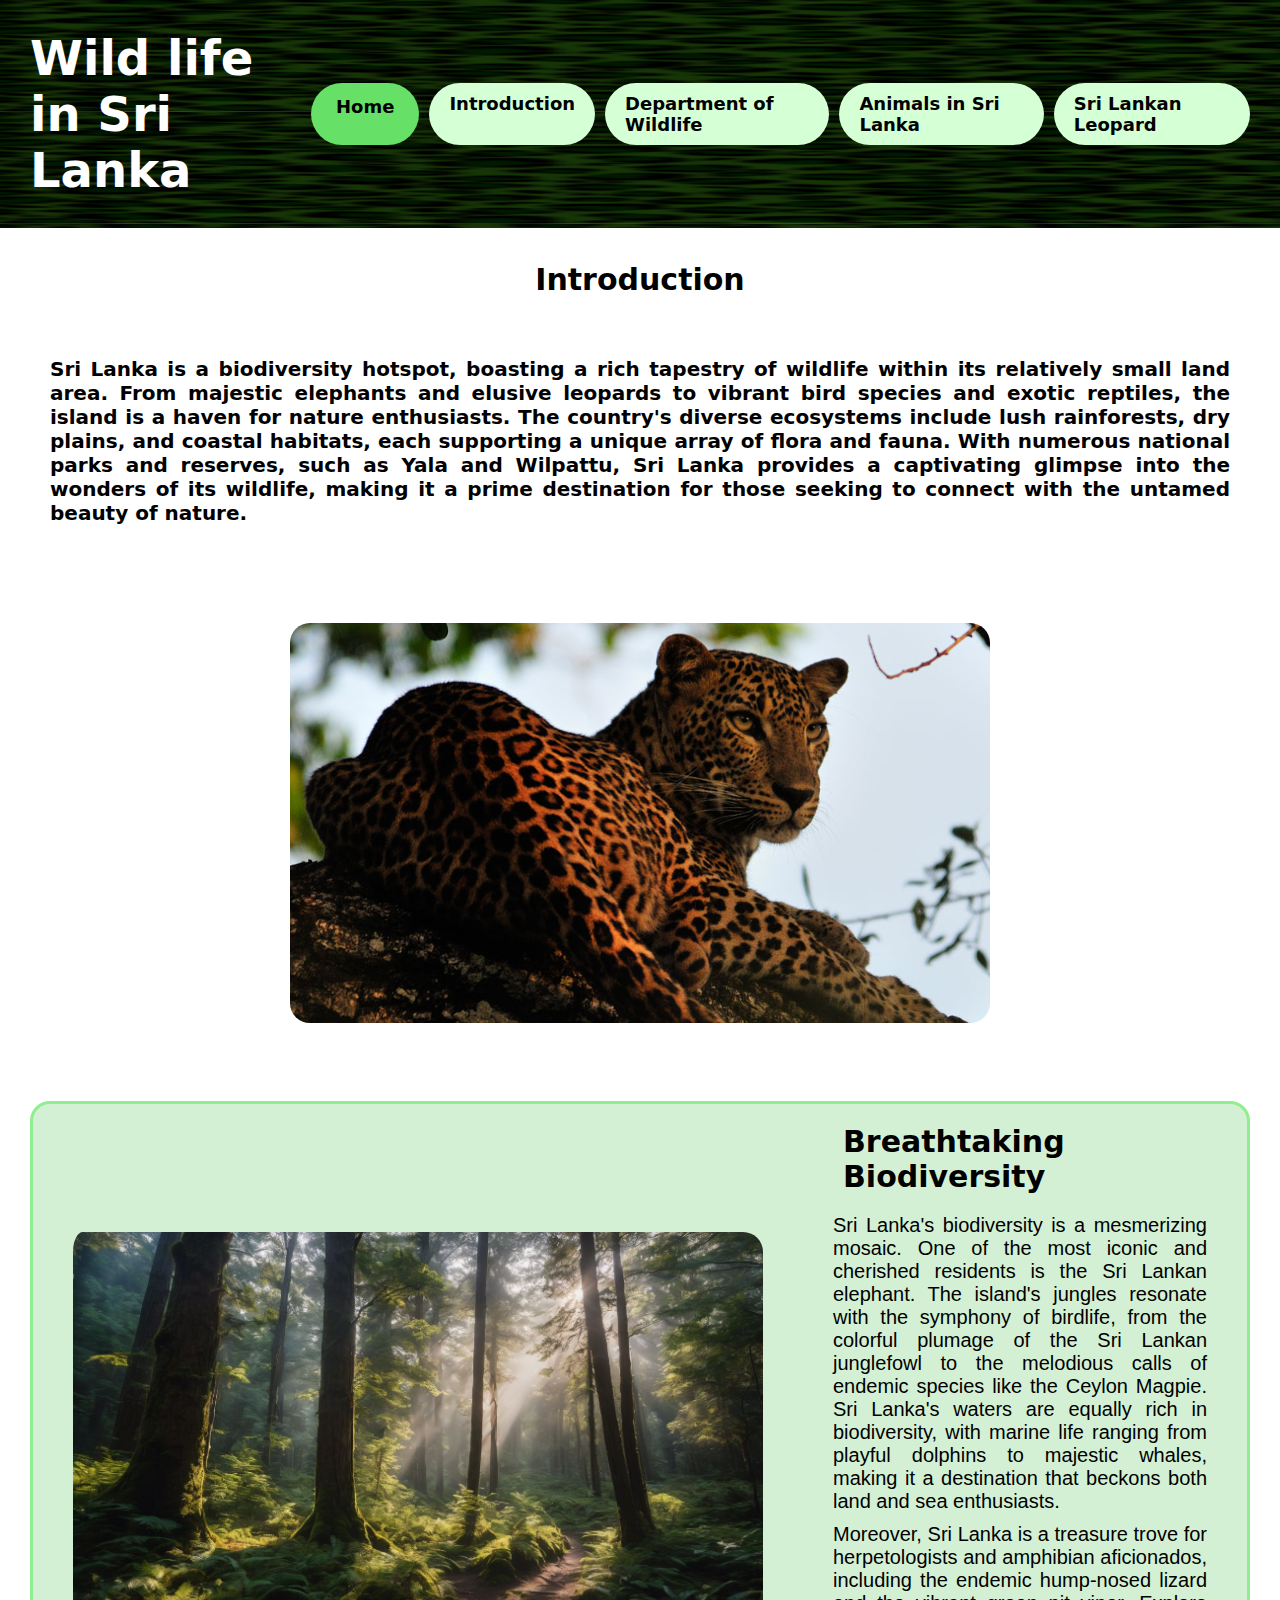
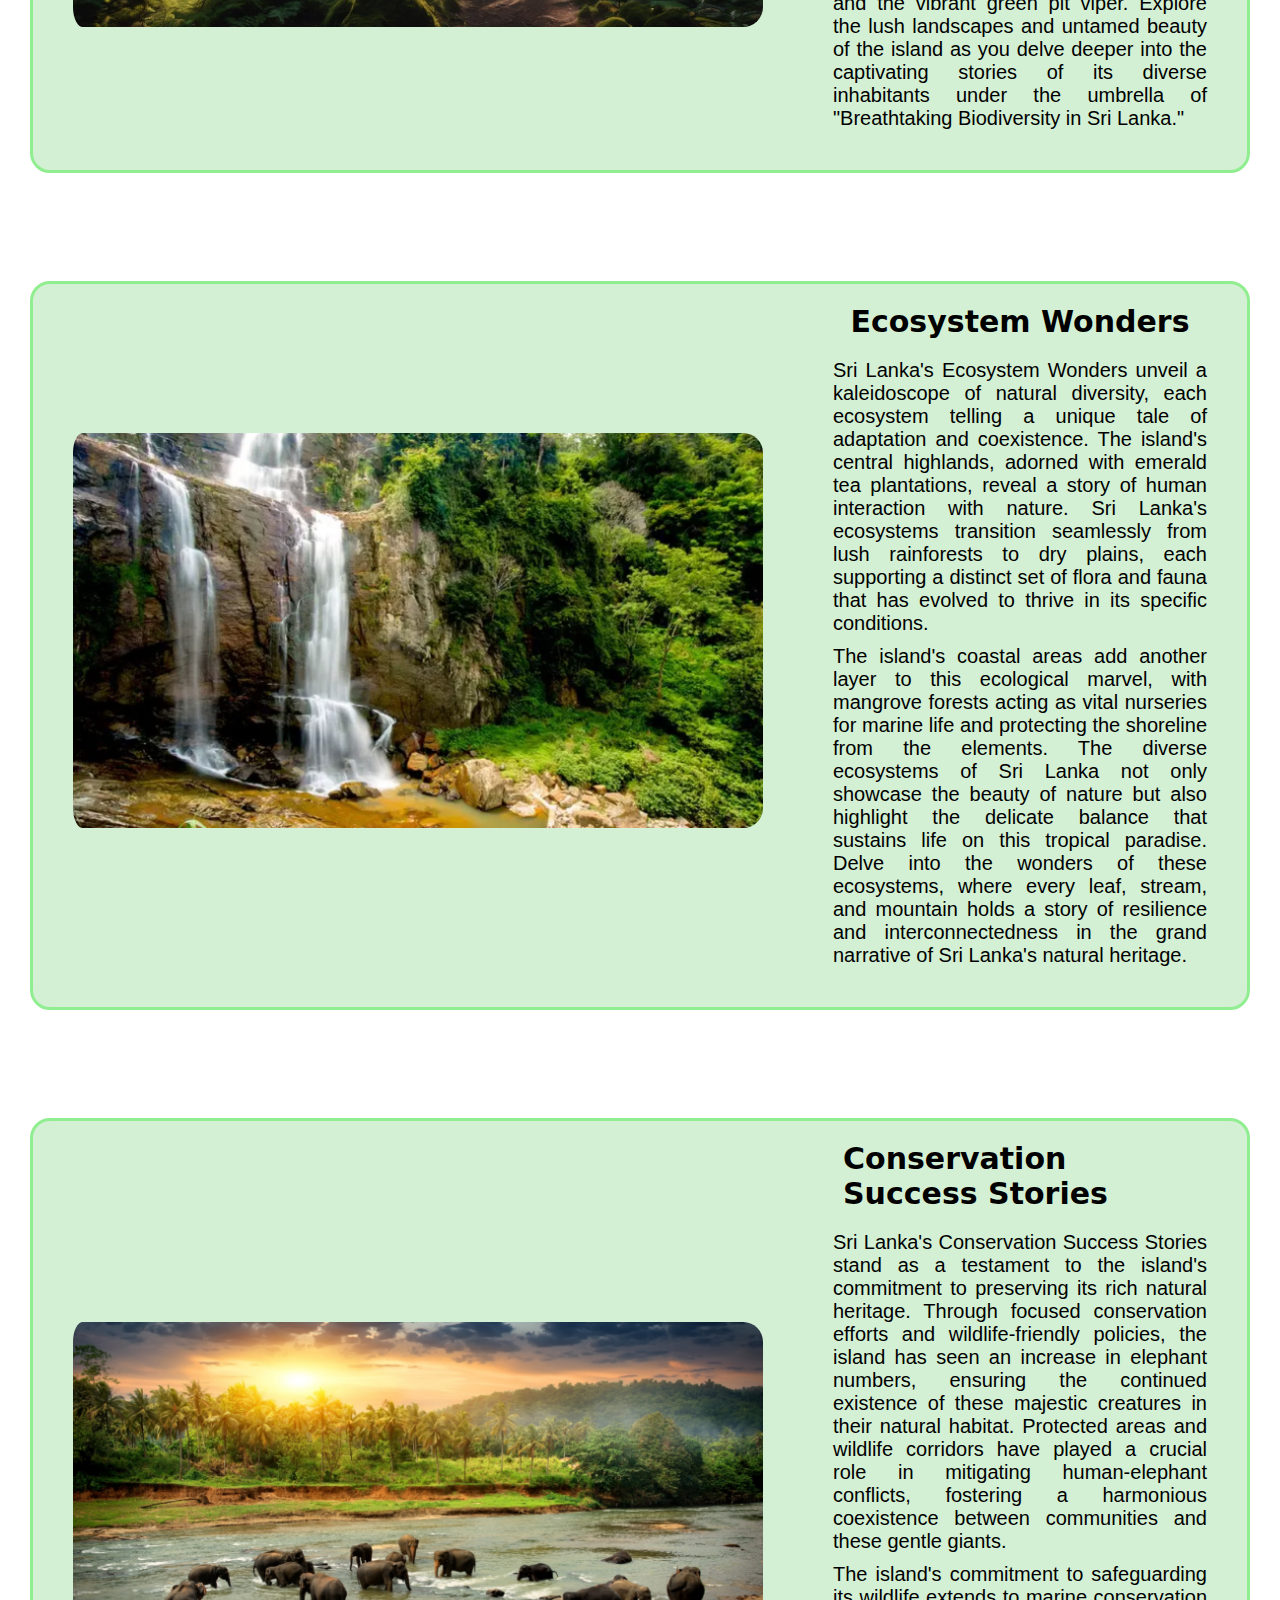
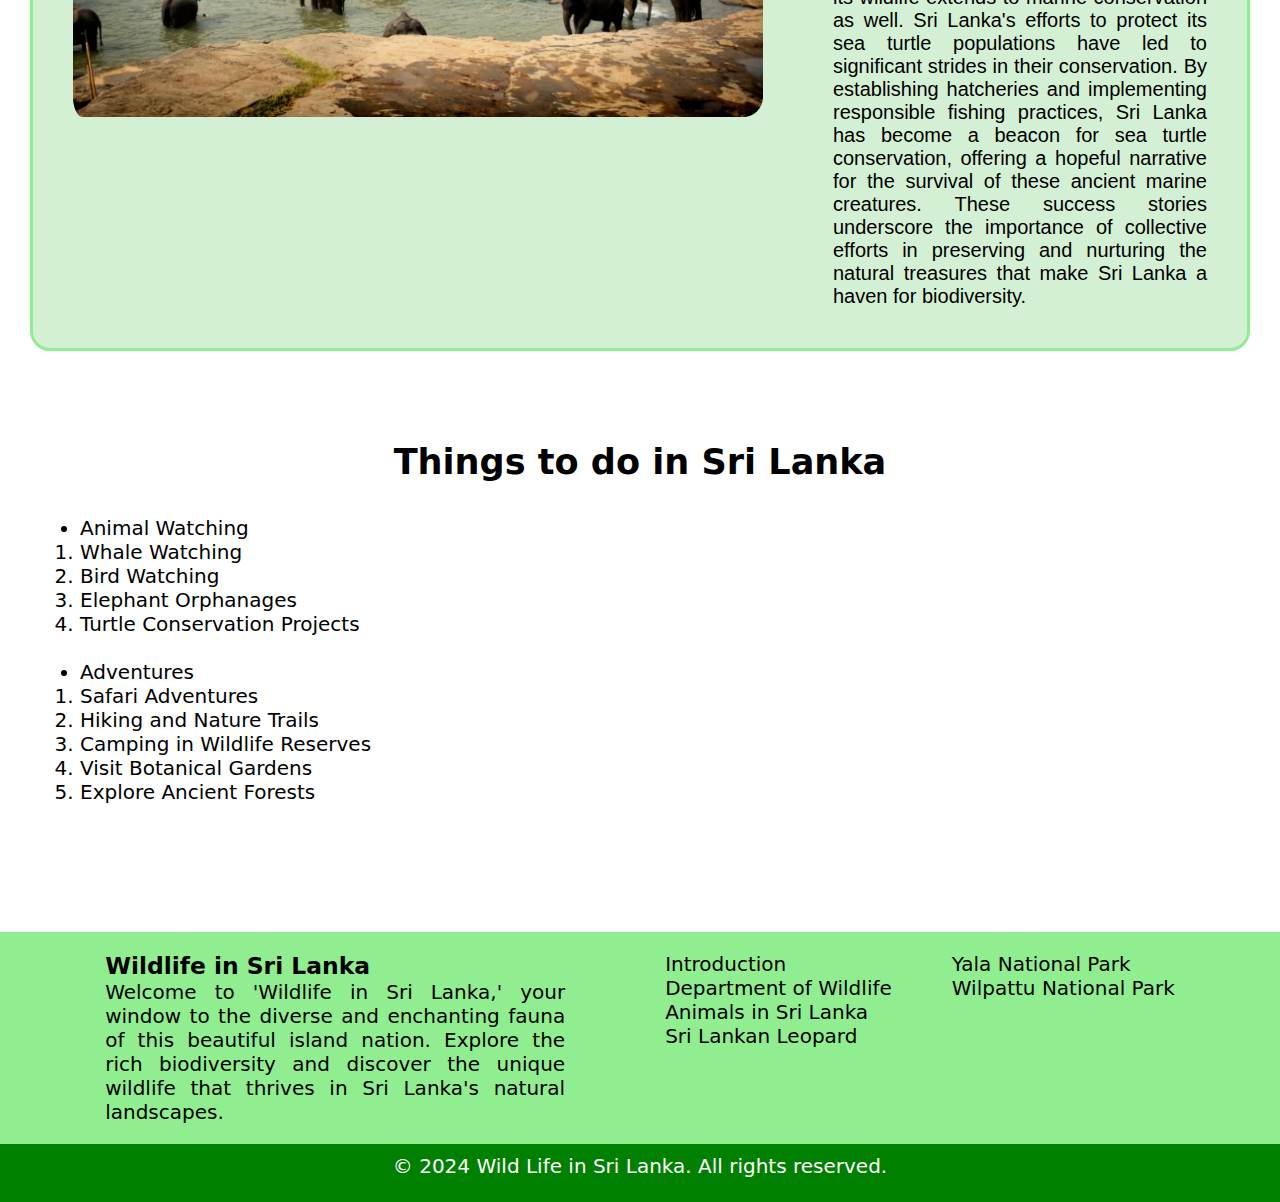
==== commit fca238aa: "making things right" ====
--- a/index.html
+++ b/index.html
@@ -1,7 +1,7 @@
 <!DOCTYPE html>
 <html>
     <head>
-        <link rel="stylesheet" href="CSSAssets/main.css">
+        <link rel="stylesheet" href="main.css">
         <meta name="viewport" content="width=device-width, initial-scale=1.0">
         <title>Wild Life in Sri Lanka</title>
         
--- a/main.css
+++ b/main.css
@@ -0,0 +1,685 @@
+@import url("https://fonts.googleapis.com/css2?family=Poppins:wght@300;400;500;600;700&display=swap");
+
+* {
+  margin: 0;
+  padding: 0;
+  box-sizing: border-box;
+}
+
+
+body {
+    background-color: white;
+    font-family: system-ui, -apple-system, BlinkMacSystemFont, 'Segoe UI', Roboto, Oxygen, Ubuntu, Cantarell, 'Open Sans', 'Helvetica Neue', sans-serif;
+    font-size: 20px;
+
+}
+
+/* navigation bar */
+#head {
+    text-align: center;
+    color: white;
+    border-style: none;
+    padding: 50px;
+    font-size: large;
+    position: relative;
+    box-sizing: border-box;
+    background-image: url("img34.png");
+    
+}
+
+.navbar {
+    display: flex;
+    justify-content: space-between;
+    align-items: center;
+    padding: 30px;
+    background-image: url("img34.png");
+}
+
+.nav-links {
+    display: flex;
+    gap: 10px;
+    font-size: 18px;
+    cursor: pointer;
+}
+.nav-links .active {
+    cursor: pointer;
+    font-size: 18px;
+    color: black;
+    padding: 13px 25px;
+    background-color: rgb(102, 224, 102);
+    font-weight: 800;
+
+}
+
+.nav-links a:hover {
+    background-color: rgb(102, 224, 102);
+    color: white;
+}
+
+.subnavi {
+    color: black;
+    padding: 10px 20px;
+    background-color: rgb(213, 255, 213);
+    border: none;
+    border-radius: 60px;
+    text-decoration: none;
+    font-weight: 700;
+    transition: ease 0.5s;
+}
+
+h2 {
+    text-align: center;
+}
+
+#img01 {
+    border-radius: 20px;
+    margin: auto;
+
+}
+
+.subhead01 {
+    font-size: 30px;
+    color: black;
+    flex-direction: row;
+    text-align: justify;
+    display: flex;
+    justify-content: center;
+    padding: 10px;
+    font-family: system-ui, -apple-system, BlinkMacSystemFont, 'Segoe UI', Roboto, Oxygen, Ubuntu, Cantarell, 'Open Sans', 'Helvetica Neue', sans-serif;
+}
+
+.subhead02 {
+    font-size: 25px;
+    color: black;
+    flex-direction: row;
+    text-align: justify;
+    display: flex;
+    justify-content: center;
+    padding: 10px;
+    font-family: system-ui, -apple-system, BlinkMacSystemFont, 'Segoe UI', Roboto, Oxygen, Ubuntu, Cantarell, 'Open Sans', 'Helvetica Neue', sans-serif;
+}
+
+#img02 {
+    max-width: 700px; 
+    float: left;
+    object-fit: cover;
+    border-radius: 20px;
+    margin-top: 25px;
+    margin-right: 20px;
+    flex-direction: column;
+    display: flex;
+    padding-left:10px;
+}
+
+.para1 {
+    font-size: 20px;
+    flex-direction: column;
+    text-align: left;
+    display: flex;
+    justify-content:right;
+    padding: 20;
+    font-family: Arial, Helvetica, sans-serif;
+    font-weight: 520;
+    margin: 10px;
+
+}
+
+#img03 {
+    max-width: 700px; 
+    float: left;
+    object-fit: cover;
+    border-radius: 20px;
+    margin-right: 20px;
+    flex-direction: column;
+    display: flex;
+    padding-left:10px; 
+
+}
+
+#img04 {
+    max-width: 700px; 
+    float: left;
+    object-fit: cover;
+    border-radius: 20px;
+    margin-right: 20px;
+    flex-direction: column;
+    display: flex;
+    padding-left:10px;
+
+}
+
+
+.topic2 {
+    border: solid;
+    border-radius: 20px;
+
+}
+
+.topic3 {
+    border: solid;
+    border-radius: 20px;
+}
+
+.sign {
+    text-align: left;
+    font-size: xxx-large;
+    color: white;
+
+}
+
+#img01 {
+    display: block;
+    margin: auto;
+}
+
+#intro {
+    font-weight: 550;
+    padding: 20px;
+    margin: 30px;
+    text-align: center;
+    text-align: justify;
+    text-justify: inter-word;
+
+}
+
+.test {
+    margin: 0;
+    padding: 0;
+    box-sizing: border-box;
+    display: flexbox;
+    justify-content: space-between;
+}
+
+#int {
+    font-size: 30px;
+    color: black;
+    flex-direction: row;
+    text-align: justify;
+    display: flex;
+    justify-content: center;
+    padding: 10px;
+    font-family: system-ui, -apple-system, BlinkMacSystemFont, 'Segoe UI', Roboto, Oxygen, Ubuntu, Cantarell, 'Open Sans', 'Helvetica Neue', sans-serif;
+}
+
+.box01 {
+    border: solid;
+    margin: 30px;
+    border-radius: 20px;
+    padding-bottom: 30px;
+    padding-left: 20px;
+    padding-right: 30px;
+    border-color: lightgreen;
+    background-color: rgb(212, 240, 212);
+}
+
+.box02 {
+    border: solid;
+    margin: 5px 40px;
+    border-radius: 20px;
+    padding-bottom: 30px;
+    padding-left: 20px;
+    padding-right: 30px;
+    border-color: lightgreen;
+    background-color: rgb(212, 240, 212);
+}
+
+.forests {
+    font-weight: 100;
+    text-align: center;
+    font-size: x-large;
+    margin: 20px;
+    font-size: 30px;
+
+}
+
+.des {
+    padding: 10px;
+    font-weight: 600;
+    margin: 10px;
+}
+
+.sqr2 {
+    display: flex;
+    flex-direction: row;
+    justify-content: space-between;
+    align-items: center;
+    gap: 10px
+    
+}
+
+.sqr2 img{
+    width: 50%;
+    border-radius: 20px;
+    max-height: 500px;
+    max-width: 800px;
+    margin-right: 10px;
+}
+
+.sqr2 iframe{
+    width: 50%;
+    border-radius: 20px;
+}
+
+.list01 {
+    padding: 30px 30px;
+    margin: 50px;
+    border-radius: 20px;
+}
+
+.table01 {
+    padding: 1px 200px 30px;
+    margin: auto;
+}
+
+#tfoot {
+    text-align: center;
+}
+
+.table_topic {
+    text-align: center;
+    font-size: x-large;
+
+}
+
+#img33, #img35, #img36, #img37, #img38, #img39 {
+    border-radius: 30px;
+    padding: 20px;
+    max-width: 400px;
+    max-height: 400px;
+}
+
+#img10, #img11 {
+    margin-top: 30px;
+}
+
+#img12, #img13, #img14, #img15, #img16, #img17, #img18, #img19, #img20, #img21 {
+    margin-top: 30px;
+}
+
+iframe {
+    border-radius: 20px;
+    max-height: 400px;
+}
+
+.flex2 {
+    border-radius: 20px;
+    padding-bottom: 30px;
+    padding-left: 20px;
+    padding-right: 30px;
+    border-color: lightgreen;
+    background-color: rgb(212, 240, 212);
+    display: flex;
+    flex-direction: row;
+    justify-content: space-between;
+    align-items: center;
+    margin: 20px;
+}
+
+.flex3 {
+    display: flex;
+    flex-direction: column;
+    justify-content: space-between;
+    align-items: center;
+}
+
+.map_department {
+    display: flex; 
+    justify-content: center;
+    padding: 50px 10px;
+}
+
+.link {
+    text-align: center;
+    font-weight: 500;
+
+}
+
+.subnavi02 {
+    color: white;
+    padding: 10px 20px;
+    background-color:green;
+    border: none;
+    border-radius: 60px;
+    text-decoration: none;
+    font-weight: 700;
+    transition: ease 0.5s;
+}
+
+.subnavi02 a:hover {
+    background-color: rgb(102, 224, 102);
+    color: white;
+}
+
+
+.double-boxes {
+    display: flex;
+    align-items: center;
+    justify-content: center;
+
+    gap: 40px;
+  }
+
+@media (max-width: 768px){
+    .sqr2 iframe, .sqr2 img{
+        width: 100%;
+    }
+}
+  /* flex boxes */
+  .double-boxes img {
+    max-width: 600px;
+    border-radius: 20px;
+    object-fit: contain;
+    margin: 10px;
+  }
+
+  .double-boxes p {
+    font-size: 20px;
+    font-weight: 270;
+  }
+  
+  .double-boxes a {
+    text-decoration: none;
+    color: black;
+    font-weight: 700;
+    background-color: lightgreen;
+    padding: 20px;
+    border-radius: 20px;
+    width: fit-content;
+    transition: ease 0.5s;
+  }
+
+  .double-boxes a:hover {
+    background-color: green;
+    color: white;
+  }
+  
+  .para1 {
+    display: flex;
+    align-items: center;
+    justify-content: center;
+    flex-direction: column;
+    gap: 10px;
+    text-align: justify;
+    text-justify: inter-word;
+  }
+  
+  .para2 {
+    display: flex;
+    justify-content: right;
+    flex-direction: column;
+    gap: 10px;
+    margin: 20px 10px;
+    text-align: justify;
+    text-justify: inter-word;
+    
+  }
+
+  #where_leo{
+    margin: 30px;
+  }
+
+  /* table */
+  table {
+    border: 1px solid lightgreen;
+    border-collapse: collapse;
+    font-family: Arial, sans-serif;
+  }
+  
+  th {
+    background-color: rgb(102, 224, 102);
+    text-align: left;
+    padding: 5px;
+  }
+  
+  td {
+    border: 1px solid lightgreen;
+    padding: 5px;
+  }
+
+  tr:nth-child(even) {
+    background-color: rgb(212, 240, 212);
+  }
+
+  /* footer */
+  .footer {
+    background-color: lightgreen;
+    text-align: center;
+  }
+
+  .footer_links {
+    display: flex;
+    flex-direction: row;
+    gap: 60px;
+    justify-content: center;
+    padding: 20px;
+  }
+
+  .pages {
+    text-align: left;
+  }
+
+  .parks {
+    text-align: left;
+  }
+
+  .footer a {
+    text-decoration: none; 
+    cursor: pointer;
+    color: black;
+  }
+
+  .footer_sections {
+    display: flex;
+    flex-direction: row;    
+    justify-content: center;
+    gap: 60px;
+  }
+
+  .footer_des {
+    text-align: justify;
+    text-justify: inter-word;
+    padding: 20px;
+    max-width: 500px;
+  }
+
+  .foot {
+    background-color: green;
+    color: white;
+    padding-top: 10px;
+  }
+
+
+
+@media all and (max-width: 700px) {
+    
+    .navbar {
+        flex-direction: column;
+        text-align: center;
+        display: flex;
+        display: flex;
+    }
+
+    .nav-links {
+        margin-top: 10px;
+        display: none;
+        flex-direction: column;
+    }
+
+    .nav-links a {
+        margin: 10px 0;
+        display: block;
+        padding: 10px;
+        border-radius: 60px;
+    }
+
+
+    .nav-links {
+        display: flex;
+        gap: 10px;
+        font-size: 18px;
+        cursor: pointer;
+        
+    }
+    .nav-links .active {
+        cursor: pointer;
+        font-size: 18px;
+        color: black;
+        padding: 13px 25px;
+        background-color: rgb(102, 224, 102);
+        font-weight: 800;
+        display: flex;
+        flex-direction: column;
+    
+    }
+    
+    .nav-links a:hover {
+        background-color: rgb(102, 224, 102);
+        color: white;
+    }
+
+    .subnavi {
+        color: black;
+        padding: 10px 20px;
+        background-color: rgb(213, 255, 213);
+        border: none;
+        border-radius: 60px;
+        text-decoration: none;
+        font-weight: 700;
+        transition: ease 0.5s;
+    }
+
+    
+    .sign {
+        text-align: center;
+        font-size: xxx-large;
+        color: white;
+    }
+
+    #img01 {
+        max-width: 300px;
+    }
+
+    
+    #img02, #img03, #img04{
+        max-width: 300px;
+    }
+  
+    #img05, #img06, #img07, #img08, #img09  {
+        max-width: 400px;
+    } 
+
+    iframe {
+        max-height: 200px;
+    }
+
+    #img10, #img11 {
+        max-width: 300px;
+    } 
+
+    .forests {
+        padding: 0px;
+    }
+
+    .sqr2 {
+        display: flex;
+        flex-direction: column;
+    }
+
+    .box01, .box02 {
+        margin: 10px;
+        padding: 20px;
+        text-align: center;
+        text-align: justify;
+        text-justify: inter-word;
+
+    }
+
+    .flex3 {
+        display: flex;
+        flex-direction: column;
+        justify-content: space-between;
+        align-items: center;
+        padding: 10px;
+    }
+    
+    .flex2 {
+        display: flex;
+        flex-direction: column;
+        padding: 20px;
+    }
+
+
+    .double-boxes {
+        flex-direction: column;
+    }
+
+    .double-boxes img {
+        max-width: 100%;
+        margin: 10px 0;
+    }
+
+    .para1, .para2 {
+        padding: 10px;
+        text-align: center;
+        text-align: justify;
+        text-justify: inter-word;
+    }
+
+    .subhead01 {
+        text-align: center;
+    }
+
+    .subnavi02 {
+        margin: 20px;
+    }
+    .des {
+        text-align: justify;
+        text-justify: inter-word;
+    }
+
+    .list01 {
+        padding: 30px;
+    }
+    
+    iframe {
+        border-radius: 20px;
+        max-width: 400px;
+    }
+
+    .table01 {
+        padding: 20px 10px;
+        margin: auto;
+    }
+
+    .footer_sections {
+        flex-direction: column;
+        gap: 10px;
+      }
+}
+
+
+
+@media all and (max-width: 960px) {
+
+    #img33, #img35, #img36, #img37,#img38, #img39 {
+        max-width: 350px;
+        padding: 20px;
+    } 
+
+    .flex2 {
+        display: flex;
+        flex-direction: column;
+    }
+}
+
+@media all and (max-width: 1150px) {
+    .double-boxes {
+        flex-direction: column;
+    }
+
+    .double-boxes img {
+        max-width: 100%;
+        margin: 10px 0;
+    }
+
+}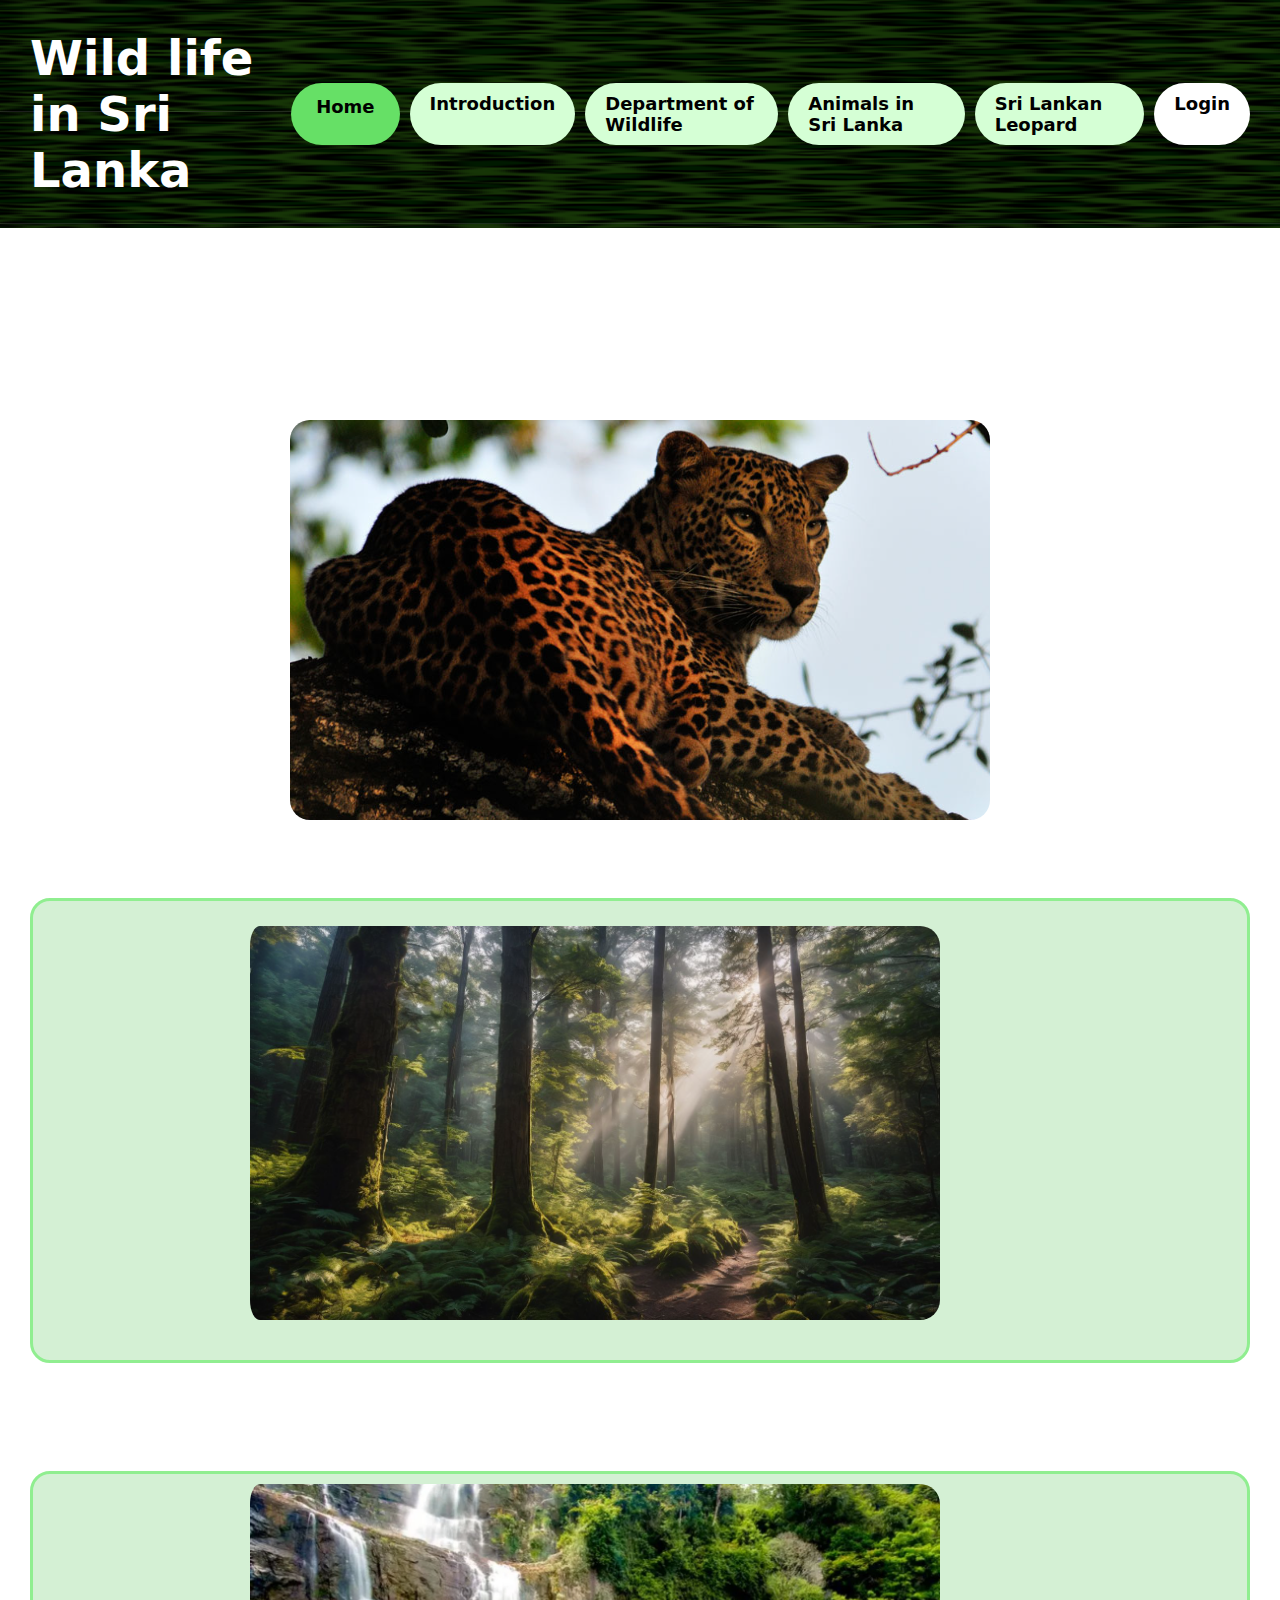
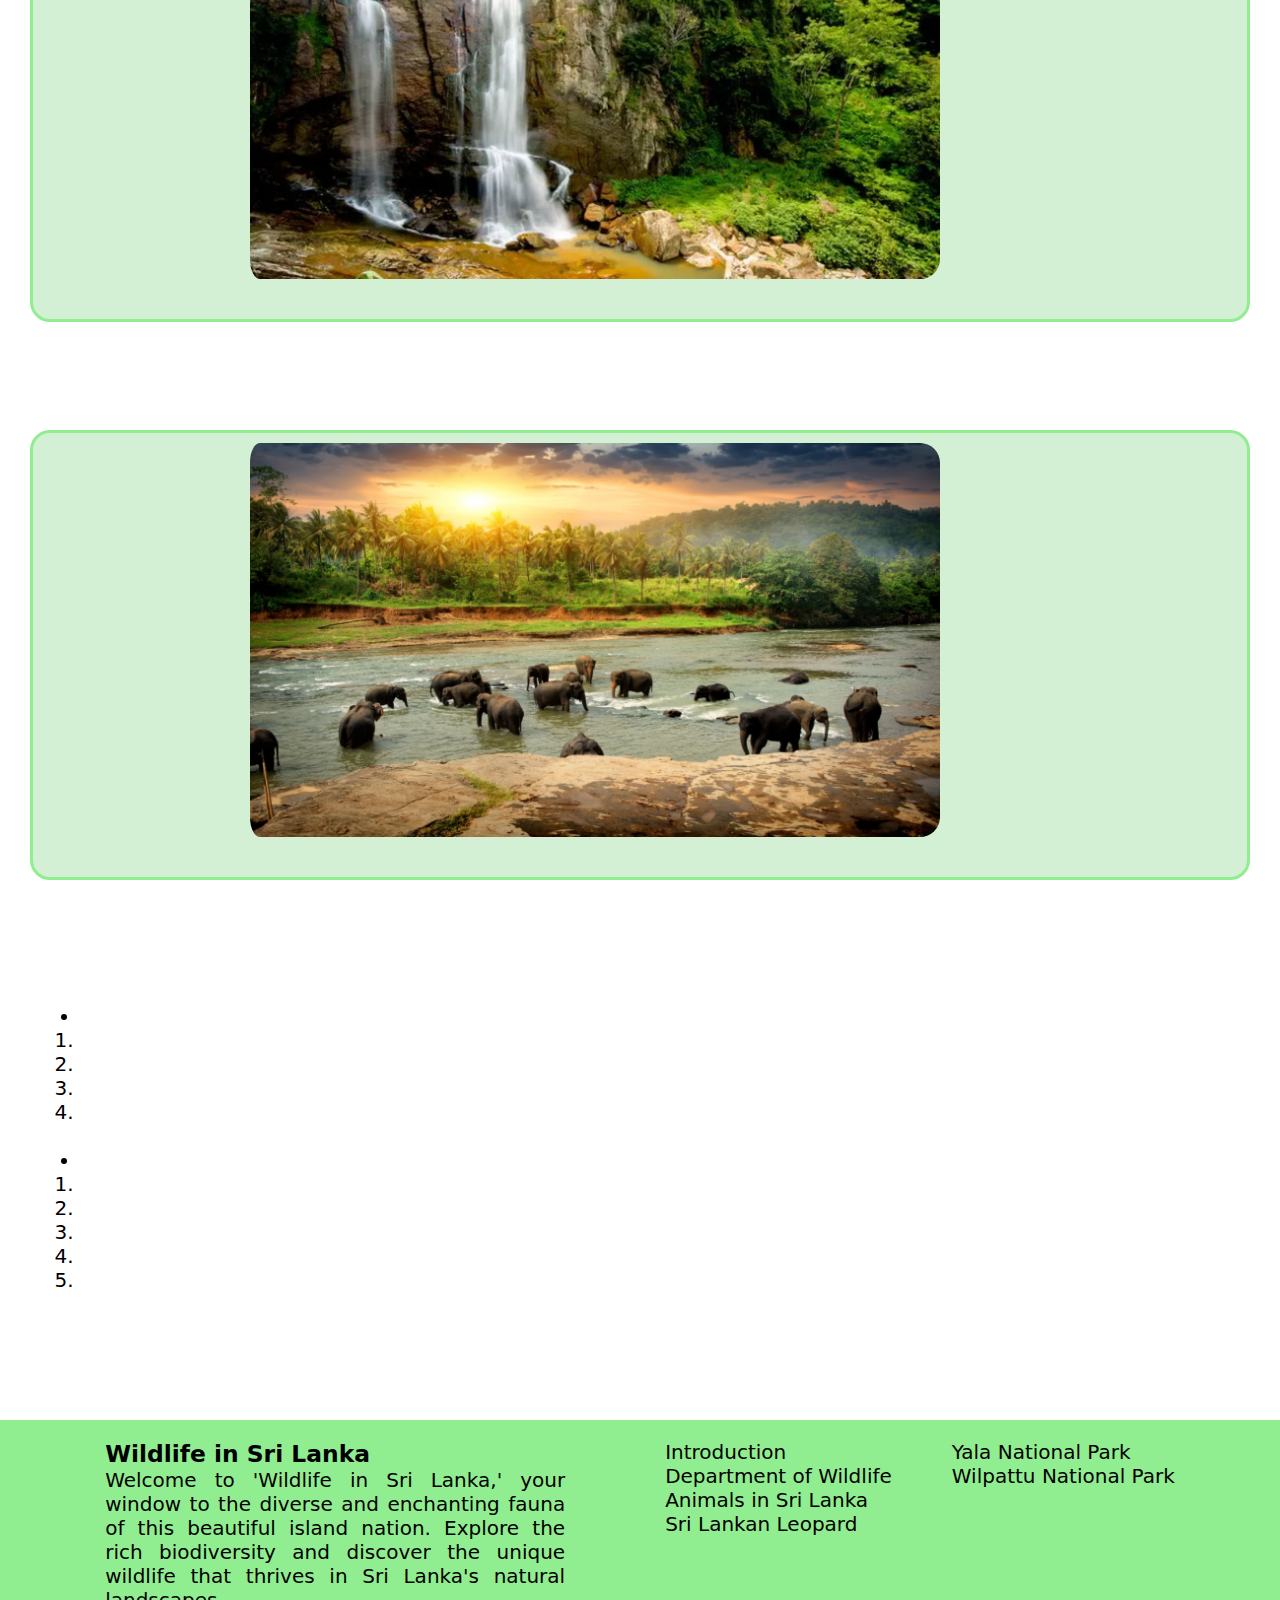
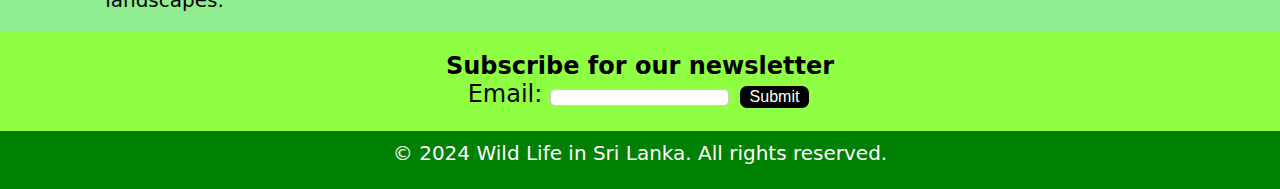
==== commit 5c59bb43: "adding newsletter to the footer" ====
--- a/index.html
+++ b/index.html
@@ -3,7 +3,9 @@
     <head>
         <link rel="stylesheet" href="main.css">
         <meta name="viewport" content="width=device-width, initial-scale=1.0">
-        <title>Wild Life in Sri Lanka</title>
+        <title>Wild Life in Sri Lanka</title>        
+        <link rel="icon" type="image/jpg" sizes="32x32" href="ImageAssets/favicon.jpg">
+
         
     </head>
     <body>
@@ -20,14 +22,16 @@
                 <a class="subnavi" href="department.html">Department of Wildlife</a>
                 <a class="subnavi" href="animals.html">Animals in Sri Lanka</a>
                 <a class="subnavi" href="leopard.html">Sri Lankan Leopard</a>
+                <a class="login" href="login.html">Login</a>
               </div>
             </nav>
         </header>
         
         <!-- brief introductions -->
+        <div class="all_images">
         <br>
-        <h2 id="int">Introduction</h2>
-        <p id="intro">Sri Lanka is a biodiversity hotspot, boasting a rich tapestry of wildlife within its relatively small land area. From majestic elephants and elusive leopards to vibrant bird species and exotic reptiles, the island is a haven for nature enthusiasts. The country's diverse ecosystems include lush rainforests, dry plains, and coastal habitats, each supporting a unique array of flora and fauna. With numerous national parks and reserves, such as Yala and Wilpattu, Sri Lanka provides a captivating glimpse into the wonders of its wildlife, making it a prime destination for those seeking to connect with the untamed beauty of nature.</p>
+        <h2 id="int"></h2>
+        <p id="intro"></p>
         <br><br>
         <img src="ImageAssets/img01.jpg" id="img01">
         <br><br>
@@ -39,10 +43,10 @@
         </div>
         <div class="para1">
             <div class="subhead01">
-                <h4>Breathtaking Biodiversity</h4>
+                <h4 id="box01Subhead01"></h4>
             </div>
-            <p> Sri Lanka's biodiversity is a mesmerizing mosaic. One of the most iconic and cherished residents is the Sri Lankan elephant. The island's jungles resonate with the symphony of birdlife, from the colorful plumage of the Sri Lankan junglefowl to the melodious calls of endemic species like the Ceylon Magpie. Sri Lanka's waters are equally rich in biodiversity, with marine life ranging from playful dolphins to majestic whales, making it a destination that beckons both land and sea enthusiasts.</p>    
-            <p>Moreover, Sri Lanka is a treasure trove for herpetologists and amphibian aficionados, including the endemic hump-nosed lizard and the vibrant green pit viper. Explore the lush landscapes and untamed beauty of the island as you delve deeper into the captivating stories of its diverse inhabitants under the umbrella of "Breathtaking Biodiversity in Sri Lanka."</p>
+            <p id="box01Para01"></p>    
+            <p id="box01Para02"></p>
         </div>
         </div>
         </div>
@@ -55,10 +59,10 @@
         </div>
         <div class="para1">
             <div class="subhead01">
-                <h4>Ecosystem Wonders</h4>
+                <h4 id="box02Subhead01"></h4>
             </div>
-            <p> Sri Lanka's Ecosystem Wonders unveil a kaleidoscope of natural diversity, each ecosystem telling a unique tale of adaptation and coexistence. The island's central highlands, adorned with emerald tea plantations, reveal a story of human interaction with nature. Sri Lanka's ecosystems transition seamlessly from lush rainforests to dry plains, each supporting a distinct set of flora and fauna that has evolved to thrive in its specific conditions.</p>
-            <p>The island's coastal areas add another layer to this ecological marvel, with mangrove forests acting as vital nurseries for marine life and protecting the shoreline from the elements. The diverse ecosystems of Sri Lanka not only showcase the beauty of nature but also highlight the delicate balance that sustains life on this tropical paradise. Delve into the wonders of these ecosystems, where every leaf, stream, and mountain holds a story of resilience and interconnectedness in the grand narrative of Sri Lanka's natural heritage.</p>
+            <p id="box02Para01"></p>
+            <p id="box02Para02"></p>
         </div>
         </div>
         </div>
@@ -72,10 +76,10 @@
         </div>
         <div class="para1">
             <div class="subhead01">
-                <h4>Conservation Success Stories</h4>
+                <h4 id="box03Subhead01"></h4>
             </div>
-            <p> Sri Lanka's Conservation Success Stories stand as a testament to the island's commitment to preserving its rich natural heritage. Through focused conservation efforts and wildlife-friendly policies, the island has seen an increase in elephant numbers, ensuring the continued existence of these majestic creatures in their natural habitat. Protected areas and wildlife corridors have played a crucial role in mitigating human-elephant conflicts, fostering a harmonious coexistence between communities and these gentle giants.</p>
-            <p>The island's commitment to safeguarding its wildlife extends to marine conservation as well. Sri Lanka's efforts to protect its sea turtle populations have led to significant strides in their conservation. By establishing hatcheries and implementing responsible fishing practices, Sri Lanka has become a beacon for sea turtle conservation, offering a hopeful narrative for the survival of these ancient marine creatures. These success stories underscore the importance of collective efforts in preserving and nurturing the natural treasures that make Sri Lanka a haven for biodiversity.</p>
+            <p id="box03Para01"></p>
+            <p id="box03Para02"></p>
         </div>
         </div>
         </div>
@@ -84,60 +88,80 @@
         <!-- list -->
         <div class="list01">
         <div class="subhead01">
-            <h3>Things to do in Sri Lanka</h3>
+            <h3 id="listTopic"></h3>
         </div>
         <ul>
             <br>
-            <li>Animal Watching</li>
+            <li id="listSubTopic01"></li>
                 <ol>
-                    <li>Whale Watching</li>
-                    <li>Bird Watching</li>
-                    <li>Elephant Orphanages</li>
-                    <li>Turtle Conservation Projects</li>
+                    <li id="listContent01"></li>
+                    <li id="listContent02"></li>
+                    <li id="listContent03"></li>
+                    <li id="listContent04"></li>
                 </ol>
             <br>
-            <li>Adventures</li>
+            <li id="listSubTopic02"></li>
             <ol>
-                <li>Safari Adventures</li>
-                <li>Hiking and Nature Trails</li>
-                <li>Camping in Wildlife Reserves</li>
-                <li>Visit Botanical Gardens</li>
-                <li>Explore Ancient Forests</li>
+                <li id="listContent05"></li>
+                <li id="listContent06"></li>
+                <li id="listContent07"></li>
+                <li id="listContent08"></li>
+                <li id="listContent09"></li>
             </ol>
         </ul>
         </div>
         
         <br><br>
+        </div>
+       
+        <footer class="footer">
+            <div class="footer_sections">
+            <div class="footer_des">
+            <h3>Wildlife in Sri Lanka</h4>
+            <p></p>Welcome to 'Wildlife in Sri Lanka,' your window to the diverse and enchanting fauna of this beautiful island nation. Explore the rich biodiversity and discover the unique wildlife that thrives in Sri Lanka's natural landscapes.</p>
+            </div>
+            <div class="footer_links">
+            <div class="pages">
+            <ul style="list-style-type: none;">
+                <li><a href="intro.html">Introduction</a></li>
+                <li><a href="department.html">Department of Wildlife</a></li>
+                <li><a href="animals.html">Animals in Sri Lanka</a></li>
+                <li><a href="leopard.html">Sri Lankan Leopard</a></li>  
+            </ul>
+            </div>
+    
+            <div class="parks">
+            <ul style="list-style-type: none;">
+                <li><a href="yala.html">Yala National Park</a></li>
+                <li><a href="wilpattu.html">Wilpattu National Park</a></li>
+            </ul>
+            </div>
+            </div>
+            </div>
+    
+            <section id="newsletter">
+                <div class="subscribe">
+                    <h4>Subscribe for our newsletter</h4>
+                    <div>
+                        <label for="email">Email:</label>
+                        <input type="email" id="email" name="email" required>
+                        
+                        <button type="submit" value="Login">Submit</button>
+                    </div>
+    
+                </div>
+            </section>
+            
+            <div class="foot">
+            <p>&copy; 2024 Wild Life in Sri Lanka. All rights reserved.</p><br>
+            </div>
+        </footer>
 
+        
+
+    <script src="index.js" defer></script>
     </body>
-    <footer class="footer">
-        <div class="footer_sections">
-        <div class="footer_des">
-        <h3>Wildlife in Sri Lanka</h4>
-        <p></p>Welcome to 'Wildlife in Sri Lanka,' your window to the diverse and enchanting fauna of this beautiful island nation. Explore the rich biodiversity and discover the unique wildlife that thrives in Sri Lanka's natural landscapes.</p>
-        </div>
-        <div class="footer_links">
-        <div class="pages">
-        <ul style="list-style-type: none;">
-            <li><a href="intro.html">Introduction</a></li>
-            <li><a href="department.html">Department of Wildlife</a></li>
-            <li><a href="animals.html">Animals in Sri Lanka</a></li>
-            <li><a href="leopard.html">Sri Lankan Leopard</a></li>  
-        </ul>
-        </div>
 
-        <div class="parks">
-        <ul style="list-style-type: none;">
-            <li><a href="yala.html">Yala National Park</a></li>
-            <li><a href="wilpattu.html">Wilpattu National Park</a></li>
-        </ul>
-        </div>
-        </div>
-        </div>
 
-        <div class="foot">
-        <p>&copy; 2024 Wild Life in Sri Lanka. All rights reserved.</p><br>
-        </div>
-    </footer>
 
 </html>--- a/main.css
+++ b/main.css
@@ -67,6 +67,17 @@
     transition: ease 0.5s;
 }
 
+.login {
+    color: rgb(0, 0, 0);
+    padding: 10px 20px;
+    background-color: rgb(255, 255, 255);
+    border: none;
+    border-radius: 60px;
+    text-decoration: none;
+    font-weight: 700;
+    transition: ease 0.5s;
+}
+
 h2 {
     text-align: center;
 }
@@ -294,6 +305,21 @@
 
 #img12, #img13, #img14, #img15, #img16, #img17, #img18, #img19, #img20, #img21 {
     margin-top: 30px;
+}
+
+/* adding animations */
+.all_images img {
+    transition: transform 0.3s;
+}
+.all_images img:hover{
+    transform: scale(1.02);
+}
+
+.all_images iframe {
+    transition: transform 0.3s;
+}
+.all_images iframe:hover{
+    transform: scale(1.02);
 }
 
 iframe {
@@ -357,7 +383,44 @@
     justify-content: center;
 
     gap: 40px;
-  }
+}
+
+/*newsletter css */
+#newsletter {
+    background-color: rgb(142, 255, 66);
+}
+
+.subscribe {
+    text-align: center;
+    padding: 20px;
+    font-size: x-large;
+    cursor: pointer;
+    display: flex;
+    flex-direction: column;
+}
+
+.subscribe input {
+    border: 1px solid #ccc;
+    margin-bottom: 5px;
+    border-radius: 5px;
+}
+
+.subscribe button[type="submit"] {
+    background-color: #000000;
+    border: solid;
+    border-radius: 10px;
+    border-color: rgb(142, 255, 66);
+    color: rgb(255, 255, 255);
+    cursor: pointer;
+    transition: ease 0.3s;
+    font-size: medium;
+    padding: 2px 10px;
+}
+
+.subscribe button[type="submit"]:hover {
+    background-color: #4cd44c;
+    color: white;
+}
 
 @media (max-width: 768px){
     .sqr2 iframe, .sqr2 img{
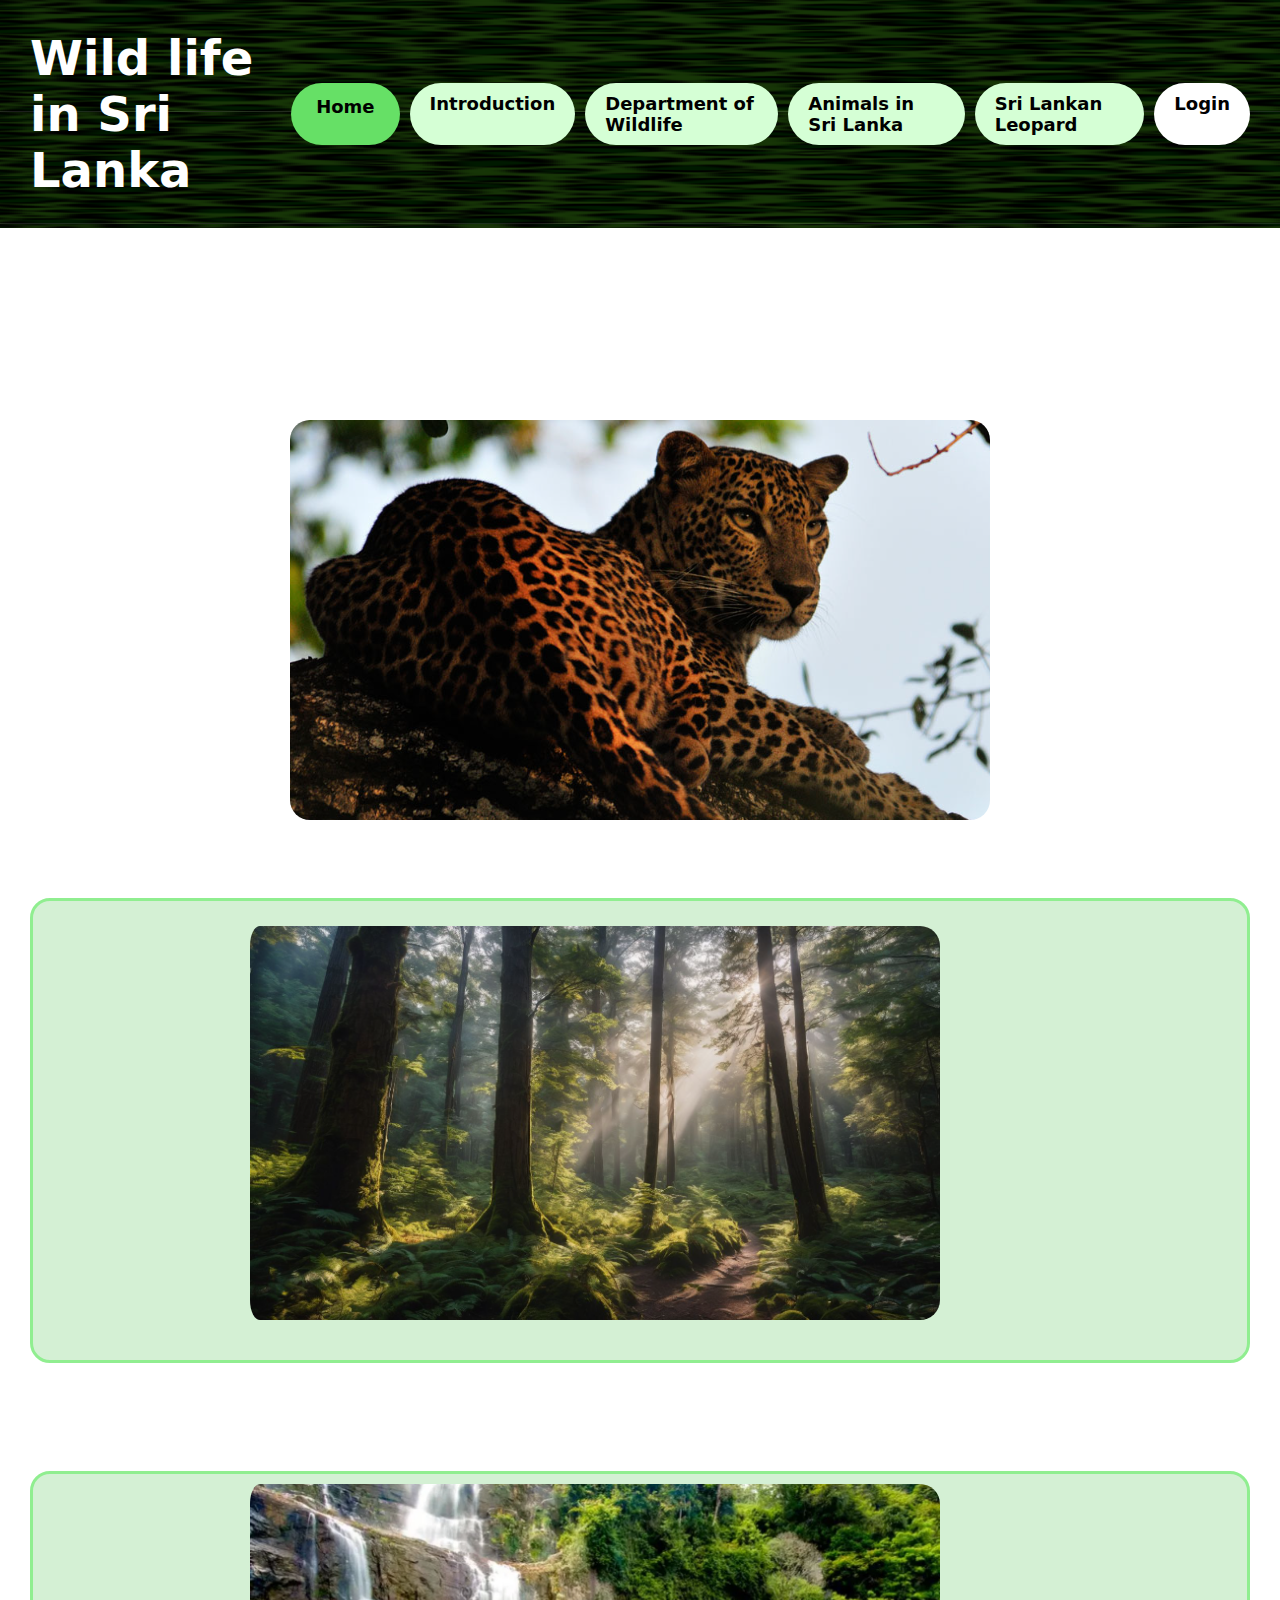
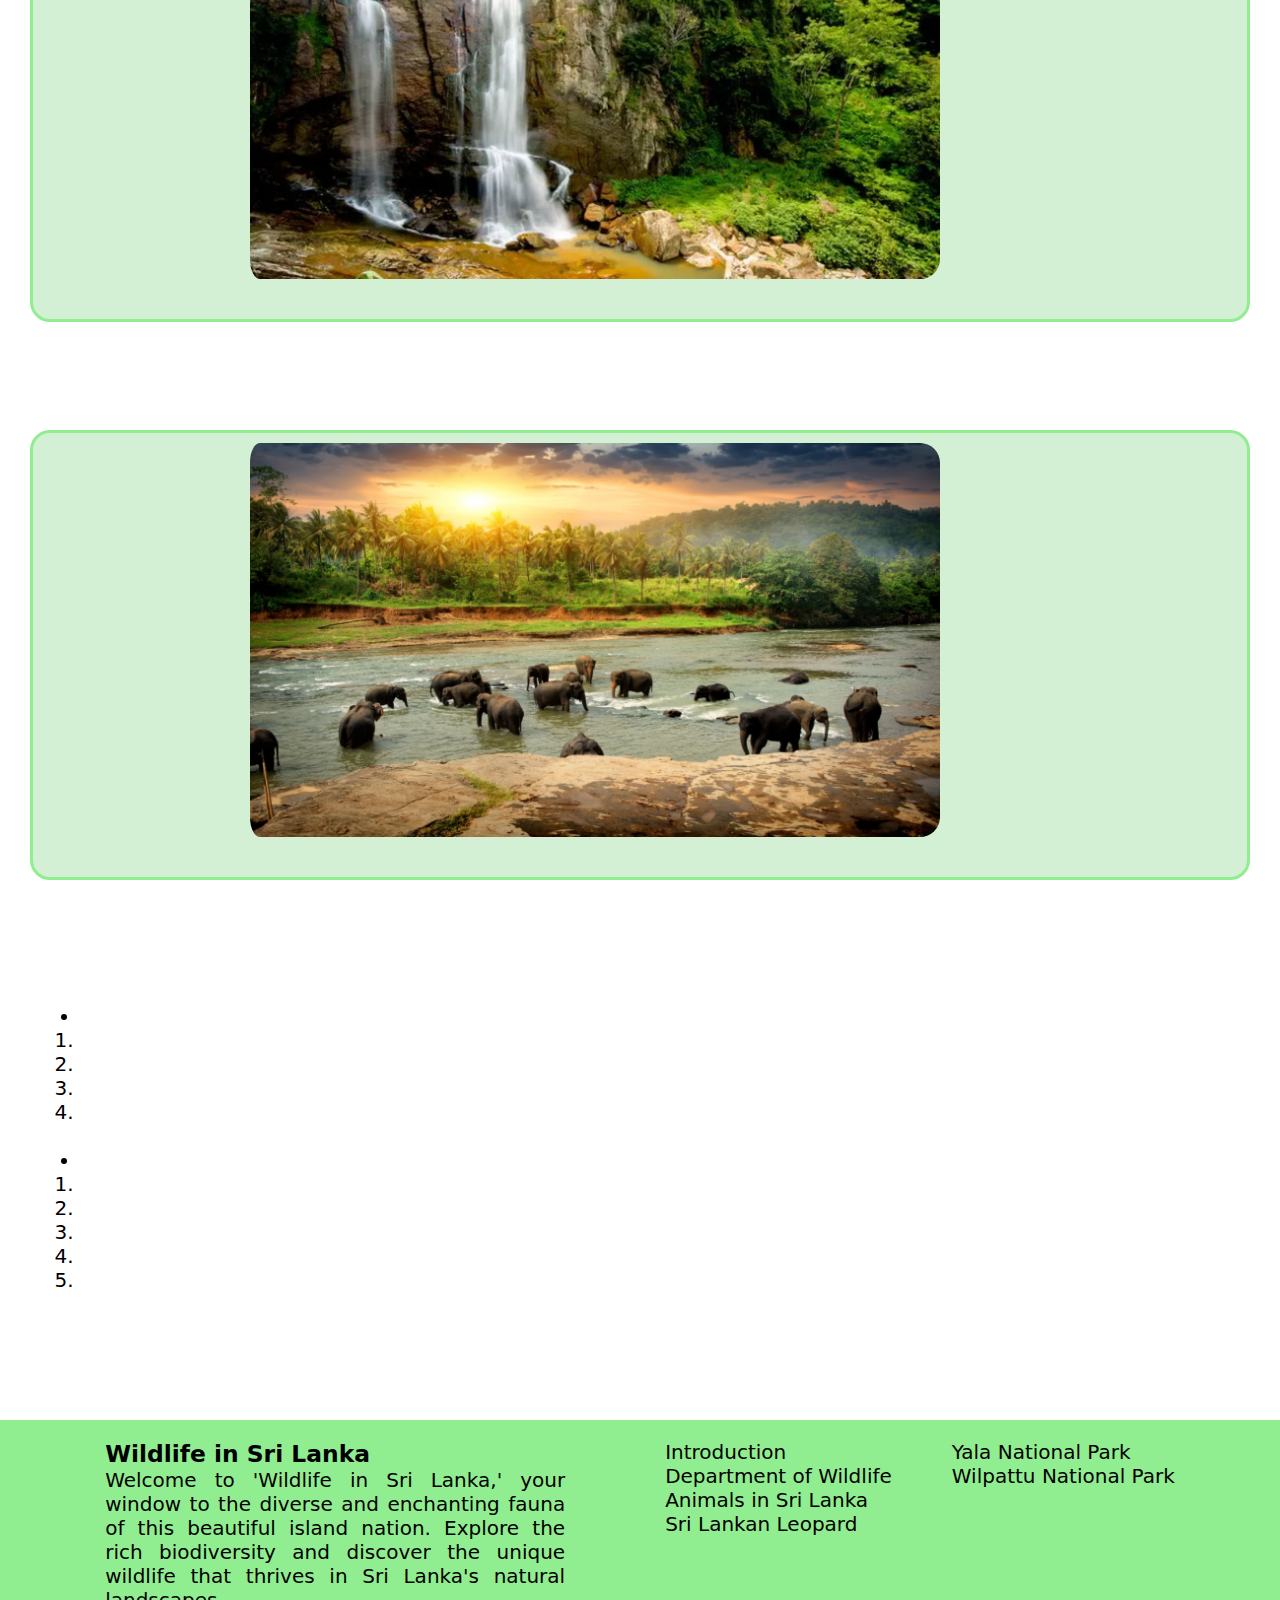
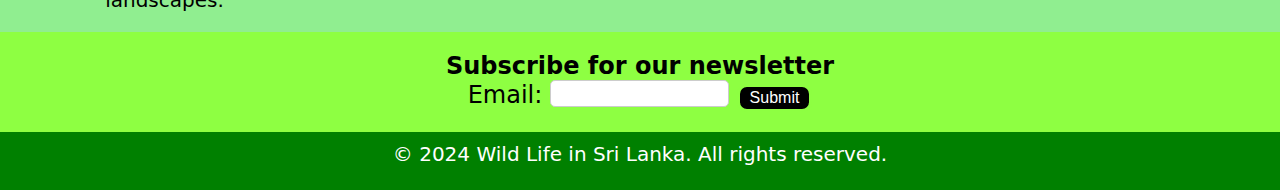
==== commit 0b4fef7c: "adding dashbaord html and css" ====
--- a/index.html
+++ b/index.html
@@ -140,6 +140,7 @@
             </div>
     
             <section id="newsletter">
+                <form id="newsletterForm">
                 <div class="subscribe">
                     <h4>Subscribe for our newsletter</h4>
                     <div>
@@ -148,10 +149,11 @@
                         
                         <button type="submit" value="Login">Submit</button>
                     </div>
+                </form>
     
                 </div>
             </section>
-            
+
             <div class="foot">
             <p>&copy; 2024 Wild Life in Sri Lanka. All rights reserved.</p><br>
             </div>
@@ -160,6 +162,7 @@
         
 
     <script src="index.js" defer></script>
+    <script sre="login.js" defer></script>
     </body>
 
 
--- a/main.css
+++ b/main.css
@@ -403,6 +403,7 @@
     border: 1px solid #ccc;
     margin-bottom: 5px;
     border-radius: 5px;
+    padding-top: 10px;
 }
 
 .subscribe button[type="submit"] {
